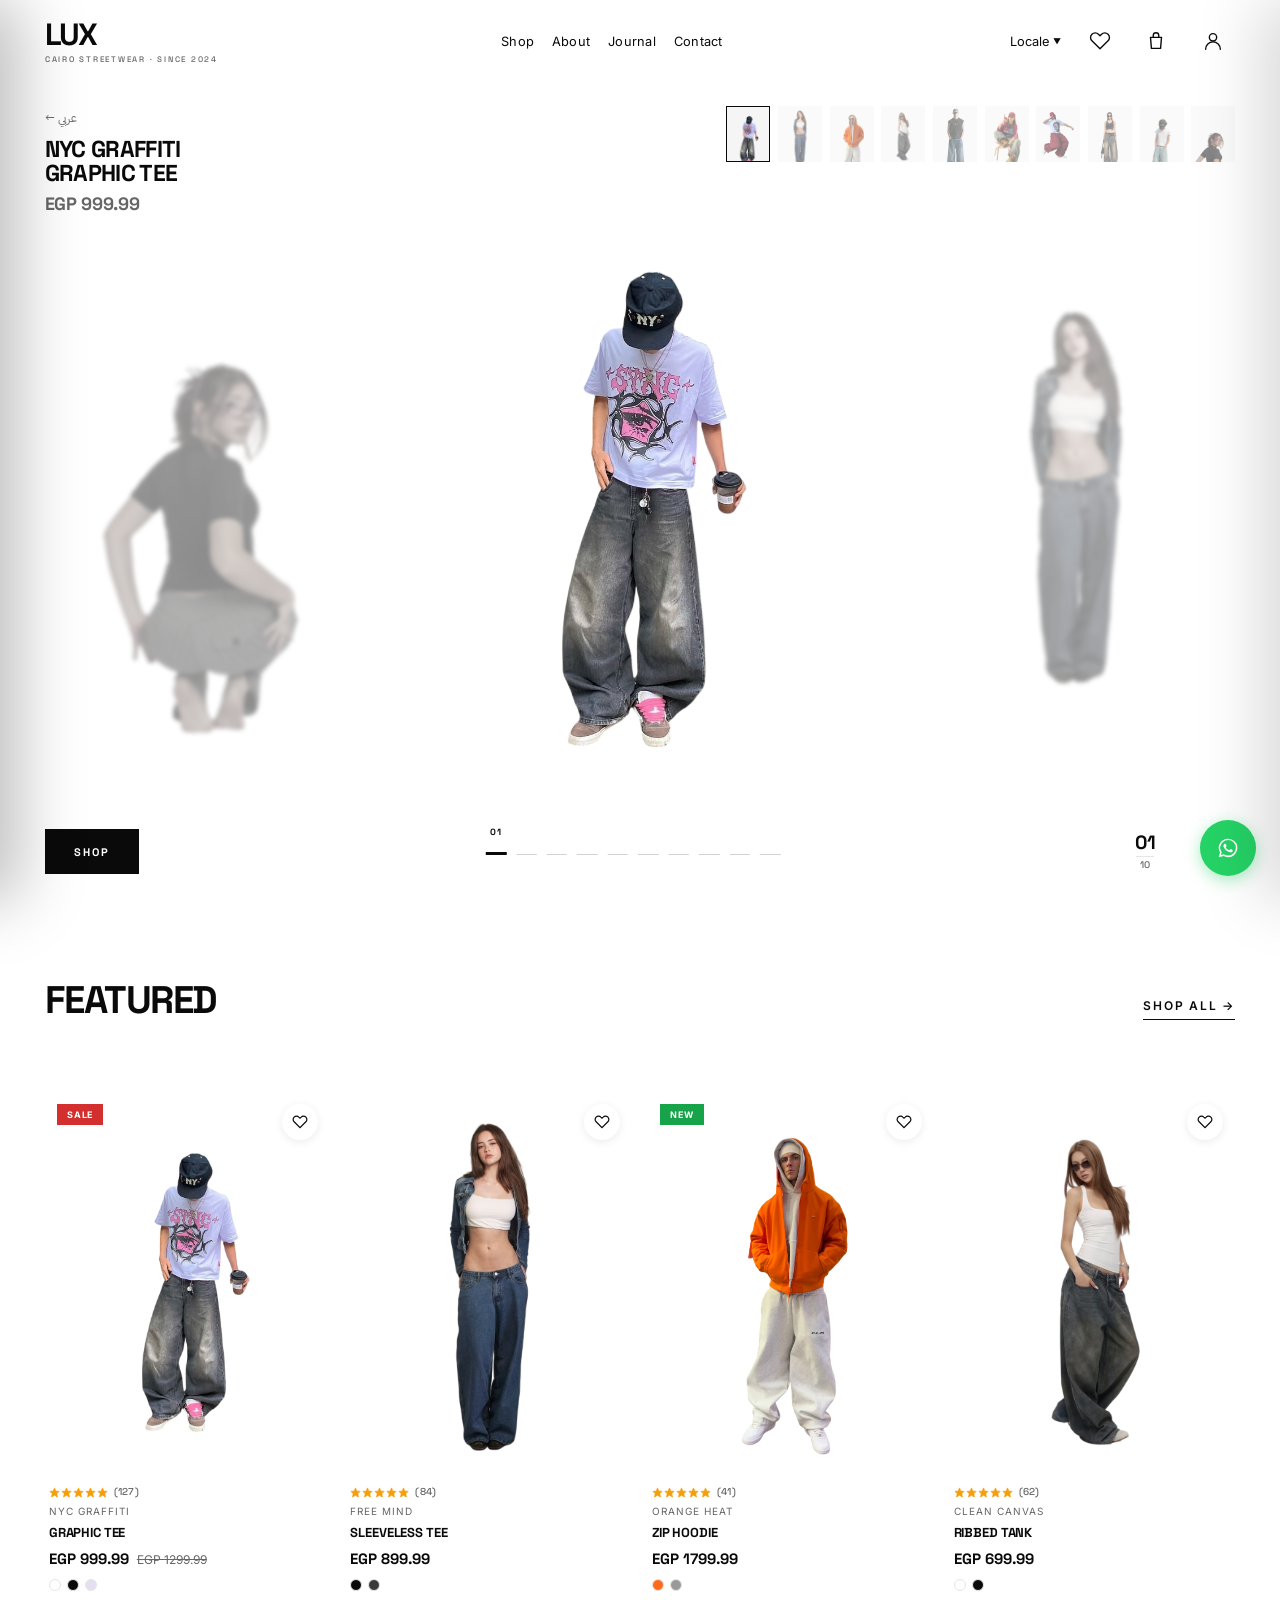
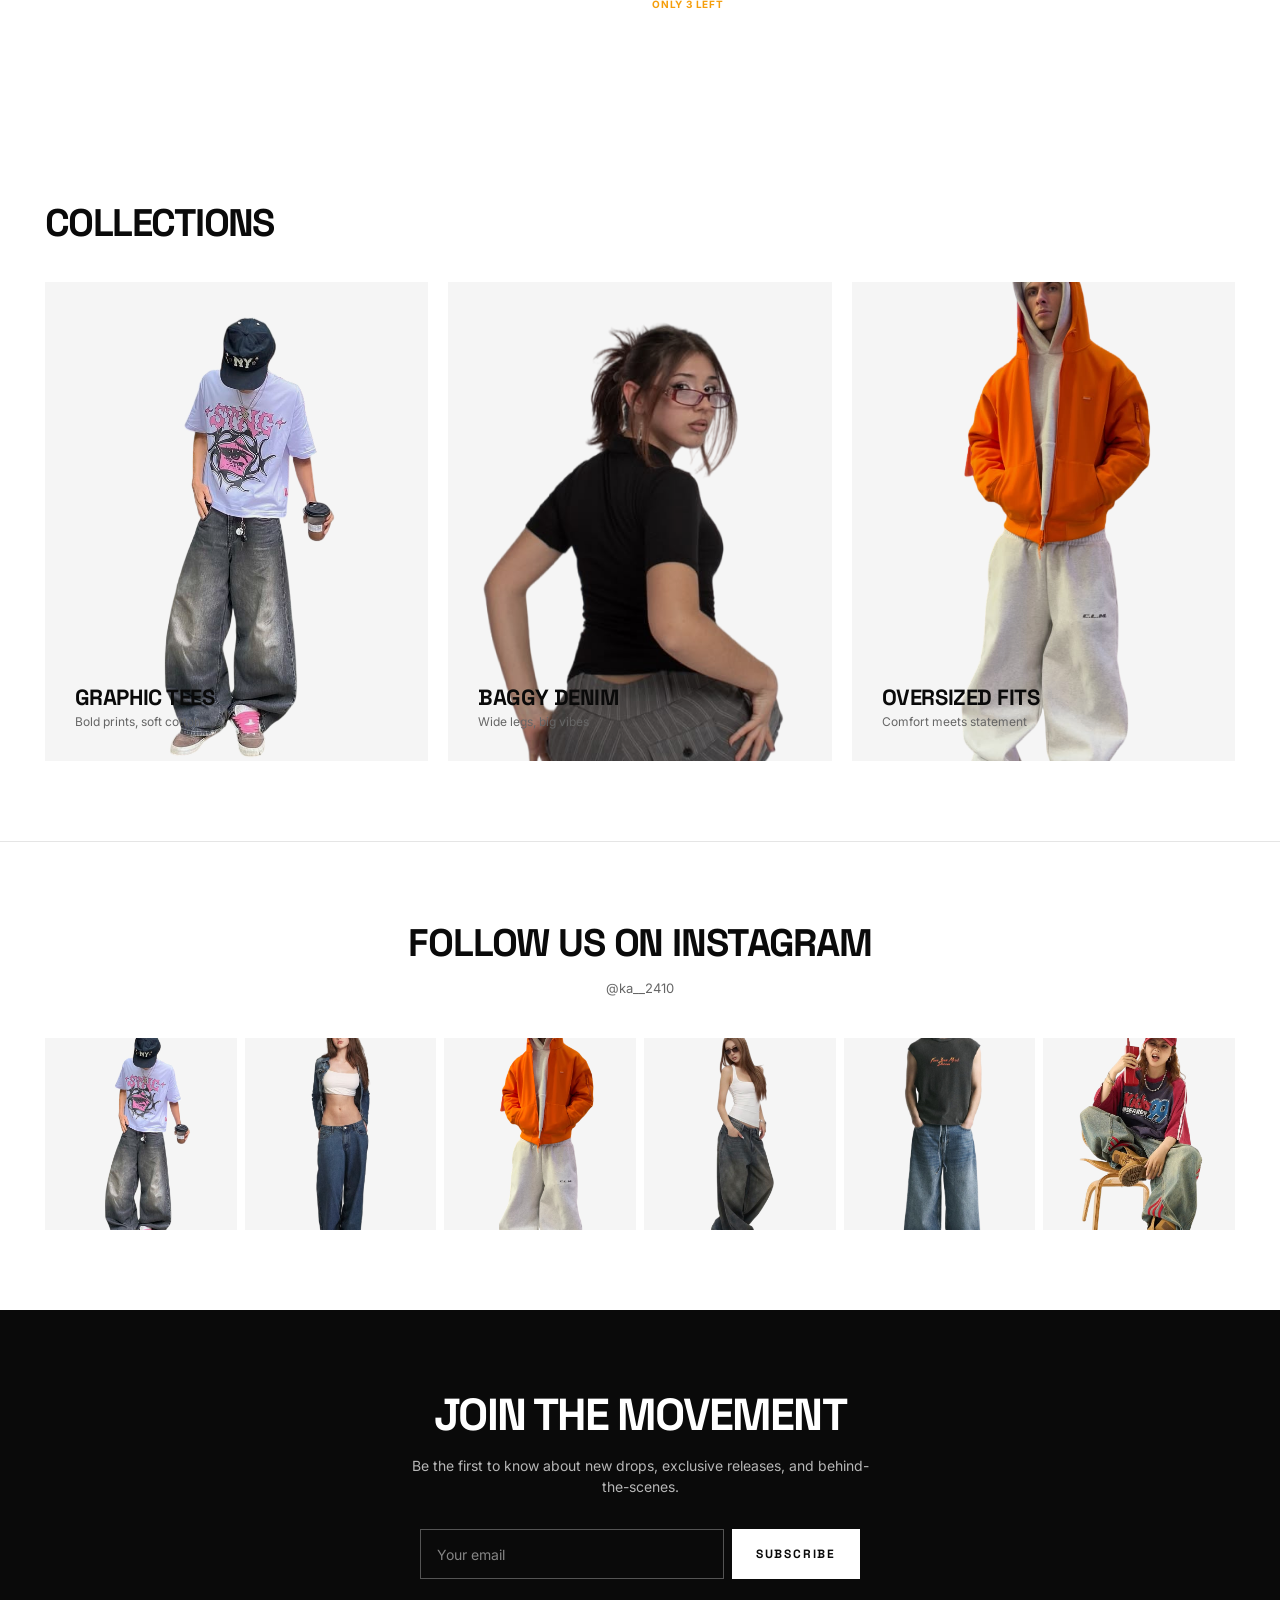
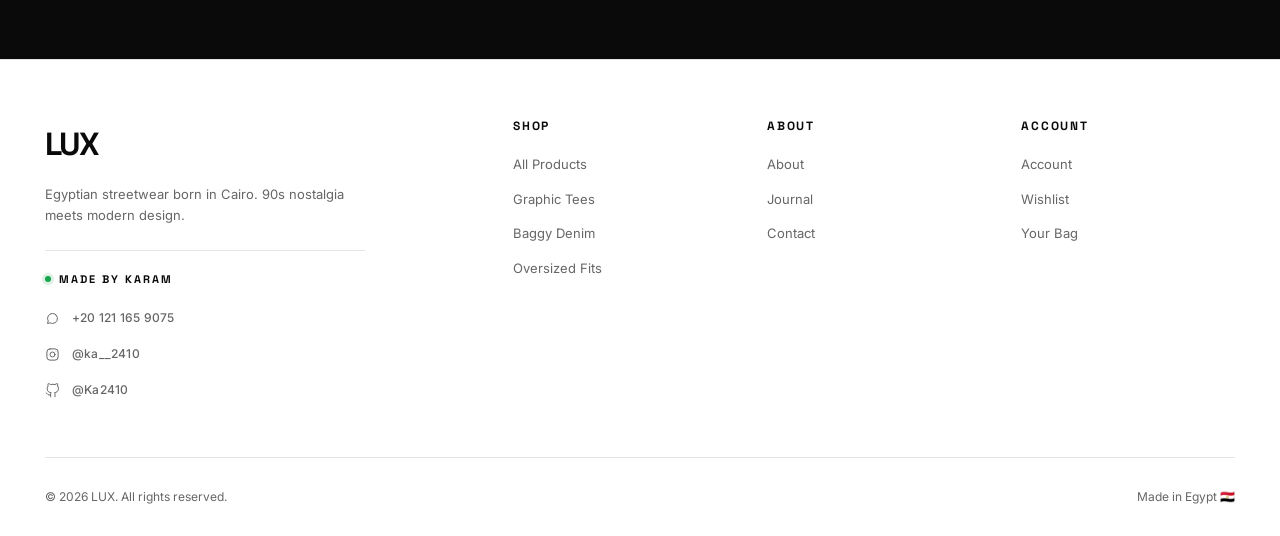
==== index.html @ 2c0e7bc8 "v 1" ====
<!DOCTYPE html>
<html lang="en" dir="ltr">
<head>
<meta charset="UTF-8" />
<meta name="viewport" content="width=device-width, initial-scale=1.0, viewport-fit=cover" />
<title>LUX — Egyptian Streetwear</title>
<meta name="description" content="LUX — Egyptian streetwear born in Cairo. 90s nostalgia meets modern design. Shop graphic tees, baggy denim, oversized fits." />

<!-- Open Graph -->
<meta property="og:type" content="website" />
<meta property="og:url" content="https://lux-eg.com/" />
<meta property="og:title" content="LUX — Egyptian Streetwear" />
<meta property="og:description" content="Egyptian streetwear born in Cairo. 90s nostalgia meets modern design." />
<meta property="og:image" content="https://lux-eg.com/images/look-01.png" />
<meta property="og:image:width" content="1200" />
<meta property="og:image:height" content="630" />
<meta property="og:site_name" content="LUX" />
<meta property="og:locale" content="en_US" />
<meta property="og:locale:alternate" content="ar_EG" />

<!-- Twitter -->
<meta name="twitter:card" content="summary_large_image" />
<meta name="twitter:title" content="LUX — Egyptian Streetwear" />
<meta name="twitter:description" content="Egyptian streetwear born in Cairo. 90s nostalgia meets modern design." />
<meta name="twitter:image" content="https://lux-eg.com/images/look-01.png" />

<link rel="icon" type="image/svg+xml" href="./favicon.svg" />
<link rel="preconnect" href="https://fonts.googleapis.com">
<link rel="preconnect" href="https://fonts.gstatic.com" crossorigin>
<link href="https://fonts.googleapis.com/css2?family=Space+Grotesk:wght@400;500;700&family=Inter:wght@300;400;500;700&family=IBM+Plex+Sans+Arabic:wght@400;500;700&display=swap" rel="stylesheet">
<link rel="stylesheet" href="https://cdn.jsdelivr.net/npm/swiper@11/swiper-bundle.min.css" />
<link rel="stylesheet" href="./css/style.css" />
<link rel="stylesheet" href="./css/home.css" />
</head>
<body>

<div id="navbar-container"></div>

<section class="hero">
  <div class="hero-info">
    <button class="ar" id="arBtn" style="font-family:var(--font-ar);font-size:12px;margin-bottom:10px;opacity:0.6;">← عربي</button>
    <h1 class="hero-title" id="heroTitle">NYC GRAFFITI<br>GRAPHIC TEE</h1>
    <div class="hero-price" id="heroPrice">EGP 999.99</div>
  </div>

  <div class="hero-thumbs" id="heroThumbs"></div>

  <div class="swiper hero-swiper" id="heroSwiper">
    <div class="swiper-wrapper" id="heroWrapper"></div>
  </div>

  <div class="hero-bottom">
    <a href="product.html?slug=nyc-graffiti" class="btn hero-btn" id="heroBtn">
      <span data-t="shop">Shop Now</span>
    </a>

    <div class="hero-scroll-wrap">
      <div class="hero-chapters" id="heroChapters"></div>
    </div>

    <div class="hero-counter">
      <span class="current" id="heroCurrent">01</span>
      <span class="sep"></span>
      <span class="total" id="heroTotal">10</span>
    </div>
  </div>
</section>

<section class="section">
  <div class="section-head">
    <h2 class="section-title">Featured</h2>
    <a href="shop.html" class="section-link">Shop All →</a>
  </div>
  <div class="product-grid" id="featuredGrid"></div>
</section>

<section class="section">
  <div class="section-head">
    <h2 class="section-title">Collections</h2>
  </div>
  <div class="collections-grid">
    <a href="shop.html#graphic-tees" class="collection-card">
      <img src="./images/look-01.png" alt="Graphic Tees">
      <div class="collection-card-info"><h3>Graphic Tees</h3><p>Bold prints, soft cotton</p></div>
    </a>
    <a href="shop.html#baggy-denim" class="collection-card">
      <img src="./images/look-10.png" alt="Baggy Denim">
      <div class="collection-card-info"><h3>Baggy Denim</h3><p>Wide legs, big vibes</p></div>
    </a>
    <a href="shop.html#oversized-fits" class="collection-card">
      <img src="./images/look-03.png" alt="Oversized Fits">
      <div class="collection-card-info"><h3>Oversized Fits</h3><p>Comfort meets statement</p></div>
    </a>
  </div>
</section>

<section class="recently-viewed" id="recentlyViewedSection" style="display:none;">
  <div class="section-head">
    <h2 class="section-title" data-t="recentlyViewed">Recently Viewed</h2>
  </div>
  <div class="product-grid" id="recentlyViewedGrid"></div>
</section>

<section class="instagram-feed">
  <h2 data-t="followUs">Follow us on Instagram</h2>
  <a href="https://instagram.com/ka__2410" target="_blank" rel="noopener" class="handle">@ka__2410</a>
  <div class="instagram-grid" id="instagramGrid"></div>
</section>

<section class="newsletter">
  <h2 data-t="newsletter">Join the Movement</h2>
  <p>Be the first to know about new drops, exclusive releases, and behind-the-scenes.</p>
  <form class="newsletter-form" onsubmit="event.preventDefault(); showToast(t('subscribed')); this.reset();">
    <input type="email" placeholder="Your email" data-t-ph="emailPlaceholder" required>
    <button type="submit" data-t="subscribe">Subscribe</button>
  </form>
</section>

<div id="footer-container"></div>
<div id="drawers-container"></div>
<div id="modals-container"></div>

<script src="https://cdn.jsdelivr.net/npm/swiper@11/swiper-bundle.min.js"></script>
<script src="./js/app.js"></script>
<script>
document.addEventListener('DOMContentLoaded', () => {
  document.getElementById('navbar-container').innerHTML = renderNavbar();
  document.getElementById('footer-container').innerHTML = renderFooter();
  document.getElementById('drawers-container').innerHTML = renderDrawers();
  document.getElementById('modals-container').innerHTML = renderModals();
  initApp();

  const heroWrapper = document.getElementById('heroWrapper');
  PRODUCTS.forEach(p => {
    const slide = document.createElement('div');
    slide.className = 'swiper-slide';
    slide.innerHTML = `<img class="hero-img" src="${p.images[0]}" alt="${p.lookName}" loading="${p.id < 3 ? 'eager' : 'lazy'}">`;
    heroWrapper.appendChild(slide);
  });

  const heroSwiper = new Swiper('#heroSwiper', {
    slidesPerView: 'auto',
    centeredSlides: true,
    loop: true,
    rtl: false,
    speed: 800,
    grabCursor: true,
    mousewheel: { forceToAxis: true, sensitivity: 1, releaseOnEdges: false },
    keyboard: { enabled: true }
  });

  const heroTitle = document.getElementById('heroTitle');
  const heroPrice = document.getElementById('heroPrice');
  const heroBtn = document.getElementById('heroBtn');
  const heroCurrent = document.getElementById('heroCurrent');
  const heroThumbs = document.getElementById('heroThumbs');
  const heroChapters = document.getElementById('heroChapters');
  document.getElementById('heroTotal').textContent = String(PRODUCTS.length).padStart(2, '0');

  function renderHero(index) {
    const p = PRODUCTS[index];
    heroTitle.innerHTML = `${AppState.isRTL ? p.lookNameAr : p.lookName}<br>${AppState.isRTL ? p.itemNameAr : p.itemName}`;
    heroPrice.textContent = formatPrice(p.price);
    heroBtn.href = `product.html?slug=${p.slug}`;
    heroCurrent.textContent = num(String(index + 1).padStart(2, '0'));

    heroChapters.innerHTML = PRODUCTS.map((pp, i) => {
      const chapterNum = String(i + 1).padStart(2, '0');
      return `
        <button class="hero-chapter ${i === index ? 'active' : ''}"
                data-chapter="${i}"
                aria-label="${AppState.isRTL ? pp.lookNameAr : pp.lookName}">
          <span class="hero-chapter-num">${num(chapterNum)}</span>
        </button>
      `;
    }).join('');

    heroChapters.querySelectorAll('[data-chapter]').forEach(btn => {
      btn.addEventListener('click', () => {
        heroSwiper.slideToLoop(parseInt(btn.dataset.chapter, 10));
      });
    });

    heroThumbs.innerHTML = PRODUCTS.map((pp, i) =>
      `<button class="hero-thumb ${i === index ? 'active' : ''}" data-idx="${i}"
              style="background-image:url('${pp.images[0]}')" aria-label="${pp.lookName}"></button>`
    ).join('');
  }

  heroThumbs.addEventListener('click', e => {
    const thumb = e.target.closest('.hero-thumb');
    if (thumb) heroSwiper.slideToLoop(parseInt(thumb.dataset.idx, 10));
  });

  heroSwiper.on('slideChange', () => renderHero(heroSwiper.realIndex));
  renderHero(0);

  const featuredGrid = document.getElementById('featuredGrid');
  function renderFeatured() {
    featuredGrid.innerHTML = PRODUCTS.slice(0, 4).map(p => productCardHTML(p)).join('');
  }
  renderFeatured();

  const rvProducts = AppState.recentlyViewed.map(id => PRODUCTS.find(p => p.id === id)).filter(Boolean);
  if (rvProducts.length >= 2) {
    document.getElementById('recentlyViewedSection').style.display = 'block';
    document.getElementById('recentlyViewedGrid').innerHTML = rvProducts.map(p => productCardHTML(p)).join('');
  }

  const igImages = ['./images/look-01.png','./images/look-02.png','./images/look-03.png','./images/look-04.png','./images/look-05.png','./images/look-06.png'];
  document.getElementById('instagramGrid').innerHTML = igImages.map(img =>
    `<a href="https://instagram.com/ka__2410" target="_blank" rel="noopener" class="instagram-post" style="background-image:url('${img}')"></a>`
  ).join('');

  window.onLanguageChange = () => {
    renderHero(heroSwiper.realIndex);
    renderFeatured();
  };
});
</script>
</body>
</html>
---- css/style.css ----
/* ============================================
   LUX — SHARED STYLES
============================================ */
* { margin: 0; padding: 0; box-sizing: border-box; }

:root {
  --bg: #ffffff;
  --fg: #0A0A0A;
  --muted: #666666;
  --line: #E5E5E5;
  --line-soft: #F0F0F0;
  --danger: #D32F2F;
  --success: #16A34A;
  --warning: #F59E0B;
  --font-head: 'Space Grotesk', sans-serif;
  --font-body: 'Inter', sans-serif;
  --font-ar: 'IBM Plex Sans Arabic', sans-serif;
  --pad-x: clamp(20px, 3.5vw, 48px);
  --ease-out: cubic-bezier(0.25, 0.46, 0.45, 0.94);
  --ease-spring: cubic-bezier(0.34, 1.56, 0.64, 1);
  --ease-smooth: cubic-bezier(0.65, 0, 0.35, 1);
  --ease-door: cubic-bezier(0.76, 0, 0.24, 1);
}

/* ============================================
   PRELOADER — BLACK THEME (matches lang transition)
============================================ */
.preloader {
  position: fixed;
  inset: 0;
  background: #0A0A0A;
  z-index: 9999;
  display: flex;
  flex-direction: column;
  align-items: center;
  justify-content: center;
  gap: 28px;
  transition: opacity 0.55s var(--ease-door),
              visibility 0.55s var(--ease-door),
              transform 0.55s var(--ease-door);
  will-change: opacity, transform;
}
.preloader.hide {
  opacity: 0;
  visibility: hidden;
  pointer-events: none;
  transform: scale(1.04);
}

/* Smooth handoff — a soft fade that feels connected to lang transition */
.preloader.fade-through {
  opacity: 0;
  transform: scale(1.06);
  transition: opacity 0.4s var(--ease-door),
              transform 0.4s var(--ease-door);
}

.preloader-logo {
  font-family: var(--font-head);
  font-weight: 700;
  font-size: clamp(48px, 8vw, 72px);
  letter-spacing: -0.06em;
  color: #ffffff;
  line-height: 1;
  animation: preloaderPulse 1.6s ease-in-out infinite;
}
@keyframes preloaderPulse {
  0%, 100% { opacity: 1; transform: scale(1); }
  50% { opacity: 0.35; transform: scale(0.97); }
}

.preloader-credit {
  font-family: var(--font-head);
  font-weight: 700;
  font-size: clamp(14px, 1.6vw, 20px);
  letter-spacing: 0.28em;
  text-transform: uppercase;
  color: #ffffff;
  margin-top: -6px;
  padding: 8px 20px;
  position: relative;
  opacity: 0;
  animation: creditPop 0.9s cubic-bezier(0.34, 1.56, 0.64, 1) 0.3s forwards;
  text-align: center;
}
.preloader-credit::before {
  content: '';
  position: absolute;
  top: 0; left: 0; right: 0;
  height: 2px;
  background: #ffffff;
  transform: scaleX(0);
  transform-origin: center;
  animation: creditLine 0.8s cubic-bezier(0.65, 0, 0.35, 1) 0.5s forwards;
}
.preloader-credit::after {
  content: '';
  position: absolute;
  bottom: 0; left: 0; right: 0;
  height: 2px;
  background: #ffffff;
  transform: scaleX(0);
  transform-origin: center;
  animation: creditLine 0.8s cubic-bezier(0.65, 0, 0.35, 1) 0.5s forwards;
}
@keyframes creditPop {
  0% { opacity: 0; transform: translateY(15px) scale(0.8); }
  60% { opacity: 1; transform: translateY(-4px) scale(1.05); }
  100% { opacity: 1; transform: translateY(0) scale(1); }
}
@keyframes creditLine {
  from { transform: scaleX(0); }
  to { transform: scaleX(1); }
}

.preloader-track {
  width: min(240px, 60vw);
  height: 1px;
  background: rgba(255, 255, 255, 0.15);
  position: relative;
  overflow: hidden;
}
.preloader-fill {
  position: absolute;
  top: 0; left: 0;
  height: 100%;
  width: 0%;
  background: #ffffff;
  transition: width 0.35s cubic-bezier(0.25, 0.46, 0.45, 0.94);
}
[dir="rtl"] .preloader-fill { left: auto; right: 0; }

.preloader-percent {
  font-family: var(--font-head);
  font-size: 11px;
  letter-spacing: 0.2em;
  color: rgba(255, 255, 255, 0.6);
  font-weight: 500;
  min-width: 50px;
  text-align: center;
}
[dir="rtl"] .preloader-percent {
  font-family: var(--font-ar);
  letter-spacing: 0;
}

body.preloader-active {
  overflow: hidden;
}

/* ============================================
   LANGUAGE TRANSITION — DOUBLE DOOR
============================================ */
.lang-transition {
  position: fixed;
  inset: 0;
  z-index: 9998;
  pointer-events: none;
  visibility: hidden;
  overflow: hidden;
}
.lang-transition.active {
  visibility: visible;
  pointer-events: auto;
}

.lang-door {
  position: absolute;
  top: 0;
  width: 51%;
  height: 100%;
  background: #0A0A0A;
  transition: transform 0.6s var(--ease-door);
  will-change: transform;
  z-index: 1;
}

.lang-door-left {
  left: 0;
  transform: translateX(-100%);
}

.lang-door-right {
  right: 0;
  transform: translateX(100%);
}

.lang-transition.closing .lang-door-left,
.lang-transition.closing .lang-door-right {
  transform: translateX(0);
}

.lang-transition.opening .lang-door-left {
  transform: translateX(-100%);
}

.lang-transition.opening .lang-door-right {
  transform: translateX(100%);
}

.lang-door-left::after {
  content: '';
  position: absolute;
  top: 0; right: 0;
  width: 1px;
  height: 100%;
  background: rgba(255,255,255,0.08);
}
.lang-door-right::after {
  content: '';
  position: absolute;
  top: 0; left: 0;
  width: 1px;
  height: 100%;
  background: rgba(255,255,255,0.08);
}

.lang-transition-label {
  position: absolute;
  inset: 0;
  display: flex;
  align-items: center;
  justify-content: center;
  z-index: 2;
  opacity: 0;
  pointer-events: none;
}
.lang-transition.closing .lang-transition-label {
  opacity: 1;
  transition: opacity 0.2s ease 0.45s;
}
.lang-transition.opening .lang-transition-label {
  opacity: 0;
  transition: opacity 0.15s ease;
}

.lang-transition-label span {
  font-family: var(--font-head);
  font-weight: 700;
  font-size: clamp(28px, 5vw, 56px);
  letter-spacing: -0.02em;
  color: #ffffff;
  text-transform: uppercase;
  opacity: 0;
  transform: translateY(20px);
}
.lang-transition.closing .lang-transition-label span {
  animation: langLabelIn 0.5s var(--ease-spring) 0.5s forwards;
}
.lang-transition-label span.ar {
  font-family: var(--font-ar);
  letter-spacing: 0;
  text-transform: none;
  font-size: clamp(26px, 4.5vw, 52px);
}

@keyframes langLabelIn {
  0% { opacity: 0; transform: translateY(20px) scale(0.95); }
  60% { opacity: 1; transform: translateY(-3px) scale(1.02); }
  100% { opacity: 1; transform: translateY(0) scale(1); }
}

/* ============================================
   BASE
============================================ */
html, body {
  min-height: 100%;
  background: var(--bg);
  color: var(--fg);
  font-family: var(--font-body);
  font-size: 15px;
  line-height: 1.5;
  -webkit-font-smoothing: antialiased;
  -moz-osx-font-smoothing: grayscale;
  -webkit-tap-highlight-color: transparent;
}

body.no-scroll { overflow: hidden; }
button { font-family: inherit; cursor: pointer; border: none; background: none; color: inherit; padding: 0; }
a { color: inherit; text-decoration: none; }
img { display: block; max-width: 100%; }

button:focus-visible, a:focus-visible, input:focus-visible, textarea:focus-visible {
  outline: 2px solid var(--fg); outline-offset: 3px;
}

img, svg { -webkit-user-drag: none; user-drag: none; -webkit-user-select: none; user-select: none; -webkit-touch-callout: none; }

@media (prefers-reduced-motion: reduce) {
  *, *::before, *::after {
    animation-duration: 0.01ms !important;
    transition-duration: 0.01ms !important;
  }
}

/* ============ TYPOGRAPHY ============ */
h1, h2, h3, h4, h5, h6 {
  font-family: var(--font-head);
  font-weight: 700;
  letter-spacing: -0.02em;
  line-height: 1.1;
}
[dir="rtl"] h1, [dir="rtl"] h2, [dir="rtl"] h3,
[dir="rtl"] h4, [dir="rtl"] h5, [dir="rtl"] h6 {
  font-family: var(--font-ar);
  letter-spacing: 0;
}

/* ============ NAVBAR ============ */
.navbar {
  position: sticky;
  top: 0; left: 0; right: 0;
  display: flex;
  justify-content: space-between;
  align-items: center;
  gap: clamp(6px, 1.2vw, 20px);
  padding: clamp(10px, 1.5vw, 20px) clamp(12px, 3.5vw, 48px);
  background: var(--bg);
  z-index: 100;
  border-bottom: 1px solid transparent;
  transition: border-color 0.3s;
  overflow: hidden;
  flex-wrap: nowrap;
}
.navbar.scrolled { border-bottom-color: var(--line); }

.logo {
  font-family: var(--font-head);
  font-weight: 700;
  font-size: clamp(20px, 2.4vw, 32px);
  letter-spacing: -0.06em;
  line-height: 1;
  flex-shrink: 0;
  white-space: nowrap;
}

.nav-links {
  display: flex;
  gap: clamp(8px, 1.4vw, 32px);
  font-size: clamp(11px, 1vw, 13px);
  flex: 0 1 auto;
  min-width: 0;
  overflow: hidden;
}
.nav-links a {
  position: relative;
  padding: clamp(4px, 0.6vw, 8px) 0;
  transition: opacity 0.3s;
  white-space: nowrap;
  letter-spacing: 0.02em;
}
.nav-links a::after {
  content: '';
  position: absolute;
  bottom: 2px; left: 0; right: 0;
  height: 1px;
  background: var(--fg);
  transform: scaleX(0);
  transform-origin: left;
  transition: transform 0.3s var(--ease-out);
}
[dir="rtl"] .nav-links a::after { transform-origin: right; }
.nav-links a:hover::after,
.nav-links a.active::after { transform: scaleX(1); }
.nav-links a.active { font-weight: 600; }

.nav-right {
  display: flex;
  align-items: center;
  gap: clamp(4px, 1vw, 18px);
  font-size: clamp(11px, 1vw, 13px);
  flex-shrink: 0;
  white-space: nowrap;
}

.locale {
  display: flex;
  align-items: center;
  gap: 4px;
  padding: clamp(4px, 0.8vw, 8px) clamp(2px, 0.4vw, 4px);
  min-height: clamp(28px, 3.5vw, 44px);
  transition: opacity 0.3s;
  white-space: nowrap;
  font-size: clamp(11px, 1vw, 13px);
}
.locale:hover { opacity: 0.5; }
.locale .locale-arrow { font-size: 8px; }
[dir="rtl"] .locale { font-family: var(--font-ar); }

.icon-btn {
  width: clamp(28px, 3.8vw, 44px);
  height: clamp(28px, 3.8vw, 44px);
  display: flex;
  align-items: center;
  justify-content: center;
  transition: opacity 0.3s, transform 0.3s;
  margin: 0;
  flex-shrink: 0;
  padding: 0;
  position: relative;
}
.icon-btn:hover { opacity: 0.5; }
.icon-btn:active { transform: scale(0.9); }
.icon-btn svg {
  width: clamp(15px, 1.9vw, 22px);
  height: clamp(15px, 1.9vw, 22px);
  stroke: var(--fg);
  stroke-width: 1.5;
  fill: none;
  stroke-linecap: round;
  stroke-linejoin: round;
}

.wishlist-icon { display: flex; }
.menu-icon { display: none; }
.account-icon { display: flex; }

.bag-icon { position: relative; }
.bag-icon.pulse { animation: bagPulse 0.5s var(--ease-spring); }
@keyframes bagPulse { 0%, 100% { transform: scale(1); } 50% { transform: scale(1.25); } }
.bag-count {
  position: absolute;
  top: clamp(2px, 0.3vw, 4px);
  right: clamp(2px, 0.3vw, 4px);
  background: var(--fg);
  color: #fff;
  font-family: var(--font-head);
  font-size: clamp(7px, 0.7vw, 9px);
  font-weight: 700;
  min-width: clamp(13px, 1.2vw, 17px);
  height: clamp(13px, 1.2vw, 17px);
  padding: 0 4px;
  border-radius: 9px;
  display: none;
  align-items: center;
  justify-content: center;
}
.bag-count.show { display: flex; }

.wishlist-count {
  position: absolute;
  top: clamp(2px, 0.3vw, 4px);
  right: clamp(2px, 0.3vw, 4px);
  background: var(--danger);
  color: #fff;
  font-family: var(--font-head);
  font-size: clamp(7px, 0.7vw, 9px);
  font-weight: 700;
  min-width: clamp(13px, 1.2vw, 17px);
  height: clamp(13px, 1.2vw, 17px);
  padding: 0 4px;
  border-radius: 9px;
  display: none;
  align-items: center;
  justify-content: center;
}
.wishlist-count.show { display: flex; }

@media (max-width: 1200px) {
  .navbar { gap: 10px; padding: 14px 24px; }
  .logo { font-size: 24px; }
  .nav-links { gap: 16px; font-size: 12px; }
  .nav-right { gap: 8px; font-size: 12px; }
  .locale { font-size: 12px; padding: 6px 2px; }
  .icon-btn { width: 34px; height: 34px; }
  .icon-btn svg { width: 19px; height: 19px; }
  .bag-count, .wishlist-count { min-width: 15px; height: 15px; font-size: 8px; }
}

@media (max-width: 1024px) {
  .navbar {
    padding: 14px 20px;
    gap: 12px;
    display: grid;
    grid-template-columns: 44px 1fr auto;
    align-items: center;
  }
  .menu-icon {
    display: flex;
    justify-self: start;
    width: 40px;
    height: 40px;
    margin: 0;
  }
  .menu-icon svg { width: 22px; height: 22px; stroke-width: 1.8; }
  .logo {
    justify-self: center;
    font-size: 26px;
    letter-spacing: -0.05em;
  }
  .nav-links { display: none; }
  .locale { display: none; }
  .account-icon { display: none; }
  .nav-right { justify-self: end; gap: 4px; }
  .bag-icon, .wishlist-icon { width: 40px; height: 40px; margin: 0; }
  .bag-icon svg, .wishlist-icon svg { width: 22px; height: 22px; stroke-width: 1.8; }
  .bag-count, .wishlist-count { top: 2px; right: 2px; font-size: 9px; min-width: 15px; height: 15px; }
}

@media (max-width: 380px) {
  .navbar { padding: 12px 16px; grid-template-columns: 36px 1fr auto; }
  .logo { font-size: 22px; }
  .menu-icon, .bag-icon, .wishlist-icon { width: 36px; height: 36px; }
  .menu-icon svg, .bag-icon svg, .wishlist-icon svg { width: 20px; height: 20px; }
}

/* ============ PAGE HEADER ============ */
.page-header {
  padding: 60px var(--pad-x) 40px;
  text-align: center;
  border-bottom: 1px solid var(--line);
}
.page-header h1 {
  font-size: clamp(36px, 5vw, 64px);
  letter-spacing: -0.04em;
  line-height: 1;
  text-transform: uppercase;
  margin-bottom: 12px;
}
.page-header p { font-size: 14px; color: var(--muted); max-width: 500px; margin: 0 auto; }

.breadcrumb {
  display: flex; justify-content: center; flex-wrap: wrap; gap: 8px;
  font-size: 12px; color: var(--muted); margin-bottom: 20px;
}
.breadcrumb a:hover { color: var(--fg); }
.breadcrumb span { color: var(--fg); }

.container { max-width: 1400px; margin: 0 auto; padding: 0 var(--pad-x); }

/* ============ BUTTONS ============ */
.btn {
  display: inline-flex; align-items: center; justify-content: center; gap: 10px;
  padding: 16px 28px;
  font-family: var(--font-head); font-weight: 700;
  font-size: 12px; letter-spacing: 0.15em; text-transform: uppercase;
  background: var(--fg); color: #fff;
  border: 1.5px solid var(--fg);
  transition: all 0.3s var(--ease-out);
  min-height: 52px; position: relative; overflow: hidden;
  cursor: pointer;
}
[dir="rtl"] .btn { font-family: var(--font-ar); letter-spacing: 0; text-transform: none; font-size: 14px; }
.btn::before {
  content: ''; position: absolute; inset: 0;
  background: #fff; transform: translateX(-101%);
  transition: transform 0.4s var(--ease-out); z-index: 0;
}
.btn:hover::before { transform: translateX(0); }
.btn:hover { color: var(--fg); }
.btn > * { position: relative; z-index: 1; }
[dir="rtl"] .btn::before { transform: translateX(101%); }
[dir="rtl"] .btn:hover::before { transform: translateX(0); }
.btn-ghost { background: transparent; color: var(--fg); }
.btn-ghost::before { background: var(--fg); }
.btn-ghost:hover { color: #fff; }
.btn-block { width: 100%; }
.btn-sm { padding: 10px 18px; font-size: 11px; min-height: 42px; }
.btn:disabled { opacity: 0.3; cursor: not-allowed; }
.btn:disabled::before { display: none; }

/* ============ FORMS ============ */
.form-group { margin-bottom: 20px; }
.form-label {
  display: block; font-size: 11px; letter-spacing: 0.12em;
  text-transform: uppercase; color: var(--muted);
  margin-bottom: 8px; font-weight: 600;
}
[dir="rtl"] .form-label { font-family: var(--font-ar); letter-spacing: 0; text-transform: none; font-size: 12px; }
.form-input, .form-textarea, .form-select {
  width: 100%; padding: 14px 16px;
  font-size: 15px; font-family: inherit;
  background: #fff; color: var(--fg);
  border: 1px solid var(--line);
  transition: border-color 0.3s; min-height: 50px;
}
.form-input:focus, .form-textarea:focus, .form-select:focus { outline: none; border-color: var(--fg); }
.form-textarea { resize: vertical; min-height: 120px; }

/* ============ PRODUCT GRID ============ */
.product-grid {
  display: grid;
  grid-template-columns: repeat(auto-fill, minmax(230px, 1fr));
  gap: 32px 16px;
  padding: 32px 0;
}
.product-card { display: flex; flex-direction: column; position: relative; cursor: pointer; }

.product-card-image {
  position: relative;
  width: 100%;
  aspect-ratio: 3 / 4;
  background: #ffffff;
  overflow: hidden;
  margin-bottom: 14px;
  padding: 8px;
}
.product-card-image img {
  width: 100%;
  height: 100%;
  object-fit: contain;
  object-position: center center;
  mix-blend-mode: multiply;
  transition: transform 0.7s var(--ease-out);
}
.product-card:hover .product-card-image img { transform: scale(1.08); }

.product-card-quick {
  position: absolute;
  bottom: 12px;
  left: 50%;
  transform: translateX(-50%) translateY(20px);
  background: var(--fg);
  color: #fff;
  padding: 10px 20px;
  font-family: var(--font-head);
  font-weight: 700;
  font-size: 10px;
  letter-spacing: 0.1em;
  text-transform: uppercase;
  white-space: nowrap;
  opacity: 0;
  visibility: hidden;
  transition: all 0.35s var(--ease-out);
  z-index: 3;
  border: none;
  cursor: pointer;
}
[dir="rtl"] .product-card-quick {
  font-family: var(--font-ar);
  letter-spacing: 0;
  text-transform: none;
  font-size: 11px;
}
.product-card:hover .product-card-quick {
  opacity: 1;
  visibility: visible;
  transform: translateX(-50%) translateY(0);
}

.product-card-wish {
  position: absolute;
  top: 12px;
  right: 12px;
  width: 36px;
  height: 36px;
  background: #fff;
  border-radius: 50%;
  display: flex;
  align-items: center;
  justify-content: center;
  box-shadow: 0 2px 8px rgba(0,0,0,0.08);
  z-index: 2;
  transition: transform 0.2s;
  border: none;
  cursor: pointer;
}
.product-card-wish:hover { transform: scale(1.1); }
.product-card-wish svg {
  width: 16px;
  height: 16px;
  stroke: var(--fg);
  stroke-width: 1.8;
  fill: none;
}
.product-card-wish.active svg { fill: var(--danger); stroke: var(--danger); }

.product-card-badge {
  position: absolute; top: 12px; left: 12px;
  background: var(--fg); color: #fff;
  padding: 4px 10px; font-size: 9px; font-weight: 700;
  letter-spacing: 0.1em; text-transform: uppercase; z-index: 2;
}
.product-card-badge.sale { background: var(--danger); }
.product-card-badge.new { background: var(--success); }

.product-card-info { padding: 0 4px; }
.product-card-look { font-size: 10px; color: var(--muted); letter-spacing: 0.1em; text-transform: uppercase; margin-bottom: 4px; }
[dir="rtl"] .product-card-look { font-family: var(--font-ar); letter-spacing: 0; text-transform: none; }
.product-card-name {
  font-family: var(--font-head); font-weight: 700;
  font-size: 13px; text-transform: uppercase; letter-spacing: -0.01em; margin-bottom: 6px;
}
[dir="rtl"] .product-card-name { font-family: var(--font-ar); letter-spacing: 0; text-transform: none; font-size: 14px; }
.product-card-price-row {
  display: flex;
  align-items: baseline;
  gap: 8px;
  margin-bottom: 8px;
}
.product-card-price { font-family: var(--font-head); font-weight: 700; font-size: 15px; }
.product-card-compare {
  font-size: 12px;
  color: var(--muted);
  text-decoration: line-through;
}
.product-card-colors { display: flex; gap: 6px; }
.product-card-color { width: 12px; height: 12px; border-radius: 50%; border: 1px solid var(--line); }

.product-card-stock {
  font-size: 10px;
  font-weight: 700;
  color: var(--warning);
  letter-spacing: 0.08em;
  text-transform: uppercase;
  margin-top: 6px;
}
[dir="rtl"] .product-card-stock {
  font-family: var(--font-ar);
  letter-spacing: 0;
  text-transform: none;
}

/* ============ LOADING SKELETON ============ */
.skeleton {
  background: linear-gradient(90deg, #f0f0f0 25%, #e8e8e8 50%, #f0f0f0 75%);
  background-size: 200% 100%;
  animation: shimmer 1.5s infinite;
}
@keyframes shimmer {
  0% { background-position: 200% 0; }
  100% { background-position: -200% 0; }
}
.skeleton-card { pointer-events: none; }
.skeleton-image {
  width: 100%;
  aspect-ratio: 3/4;
  background: linear-gradient(90deg, #f0f0f0 25%, #e8e8e8 50%, #f0f0f0 75%);
  background-size: 200% 100%;
  animation: shimmer 1.5s infinite;
  margin-bottom: 14px;
}
.skeleton-text {
  height: 12px;
  background: linear-gradient(90deg, #f0f0f0 25%, #e8e8e8 50%, #f0f0f0 75%);
  background-size: 200% 100%;
  animation: shimmer 1.5s infinite;
  margin-bottom: 8px;
  border-radius: 2px;
}
.skeleton-text.short { width: 40%; }
.skeleton-text.medium { width: 65%; }
.skeleton-text.long { width: 90%; }

/* ============ EMPTY STATE ============ */
.empty-state {
  text-align: center;
  padding: 80px 20px;
  max-width: 500px;
  margin: 0 auto;
}
.empty-state-icon {
  width: 80px;
  height: 80px;
  margin: 0 auto 24px;
  opacity: 0.25;
}
.empty-state-icon svg {
  width: 100%;
  height: 100%;
  stroke: var(--fg);
  stroke-width: 1.2;
  fill: none;
}
.empty-state h2 {
  font-family: var(--font-head);
  font-weight: 700;
  font-size: 24px;
  letter-spacing: -0.02em;
  text-transform: uppercase;
  margin-bottom: 12px;
}
[dir="rtl"] .empty-state h2 {
  font-family: var(--font-ar);
  letter-spacing: 0;
  text-transform: none;
}
.empty-state p {
  font-size: 14px;
  color: var(--muted);
  margin-bottom: 32px;
  line-height: 1.6;
}
.empty-state-suggestions {
  margin-top: 60px;
  text-align: left;
}

/* ============ DRAWERS / OVERLAY / CART ============ */
.overlay {
  position: fixed; inset: 0; background: rgba(0,0,0,0.4);
  opacity: 0; visibility: hidden; transition: opacity 0.3s, visibility 0.3s;
  z-index: 200; backdrop-filter: blur(4px);
}
.overlay.show { opacity: 1; visibility: visible; }

.cart-drawer, .filter-drawer {
  position: fixed; top: 0; right: 0; bottom: 0;
  width: min(440px, 92vw); background: #fff;
  transform: translateX(100%); transition: transform 0.45s var(--ease-out);
  z-index: 201; display: flex; flex-direction: column;
  box-shadow: -20px 0 60px rgba(0,0,0,0.15);
}
[dir="rtl"] .cart-drawer, [dir="rtl"] .filter-drawer {
  right: auto; left: 0; transform: translateX(-100%);
  box-shadow: 20px 0 60px rgba(0,0,0,0.15);
}
.cart-drawer.show, .filter-drawer.show { transform: translateX(0); }

.cart-header {
  display: flex; justify-content: space-between; align-items: center;
  padding: 24px 28px; border-bottom: 1px solid var(--line);
  flex-shrink: 0;
}
.cart-header h3 {
  font-family: var(--font-head); font-weight: 700;
  font-size: 16px; letter-spacing: 0.05em; text-transform: uppercase;
}
[dir="rtl"] .cart-header h3 { font-family: var(--font-ar); letter-spacing: 0; text-transform: none; }
.cart-header .count { color: var(--muted); font-weight: 500; }
.cart-header .count:empty { display: none; }
.close-btn {
  width: 44px; height: 44px; display: flex; align-items: center; justify-content: center;
  font-size: 26px; line-height: 1; transition: transform 0.3s;
}
.close-btn:hover { transform: rotate(90deg); }

/* Free Shipping Progress */
.free-shipping-bar {
  padding: 16px 28px;
  background: #F9FAFB;
  border-bottom: 1px solid var(--line-soft);
  flex-shrink: 0;
}
.free-shipping-text {
  font-size: 12px;
  font-weight: 500;
  margin-bottom: 8px;
  text-align: center;
}
.free-shipping-text strong { color: var(--fg); font-weight: 700; }
.free-shipping-progress {
  width: 100%;
  height: 4px;
  background: #E5E7EB;
  border-radius: 2px;
  overflow: hidden;
}
.free-shipping-fill {
  height: 100%;
  background: var(--fg);
  transition: width 0.6s var(--ease-out);
  border-radius: 2px;
}
.free-shipping-fill.complete { background: var(--success); }

.cart-items { flex: 1; overflow-y: auto; padding: 16px 28px; }
.cart-empty { color: var(--muted); text-align: center; font-size: 14px; margin-top: 60px; }
[dir="rtl"] .cart-empty { font-family: var(--font-ar); }
.cart-item { display: flex; gap: 16px; padding: 16px 0; border-bottom: 1px solid var(--line-soft); }
.cart-item-img {
  width: 70px; height: 90px;
  background: #fff center center / contain no-repeat;
  flex-shrink: 0; mix-blend-mode: multiply;
}
.cart-item-info { flex: 1; min-width: 0; }
.cart-item-look { font-size: 10px; color: var(--muted); letter-spacing: 0.1em; text-transform: uppercase; margin-bottom: 4px; }
[dir="rtl"] .cart-item-look { font-family: var(--font-ar); letter-spacing: 0; text-transform: none; font-size: 11px; }
.cart-item-name {
  font-family: var(--font-head); font-weight: 700;
  font-size: 13px; text-transform: uppercase; letter-spacing: -0.01em; margin-bottom: 4px;
}
[dir="rtl"] .cart-item-name { font-family: var(--font-ar); letter-spacing: 0; text-transform: none; font-size: 14px; }
.cart-item-meta { font-size: 11px; color: var(--muted); margin-bottom: 6px; }
.cart-item-row { display: flex; justify-content: space-between; align-items: center; margin-top: 6px; }
.cart-item-price { font-family: var(--font-head); font-weight: 700; font-size: 14px; }
.cart-remove {
  font-size: 10px; color: var(--muted); text-decoration: underline;
  padding: 4px 0; margin-top: 4px; min-height: 24px;
  background: none; border: none; cursor: pointer;
}
.cart-remove:hover { color: var(--fg); }
[dir="rtl"] .cart-remove { font-family: var(--font-ar); letter-spacing: 0; font-size: 11px; }

.cart-save-later {
  font-size: 10px;
  color: var(--muted);
  padding: 4px 0;
  margin-top: 4px;
  display: inline-flex;
  align-items: center;
  gap: 4px;
  background: none;
  border: none;
  cursor: pointer;
  text-decoration: underline;
}
.cart-save-later:hover { color: var(--fg); }

.qty-stepper {
  display: inline-flex; align-items: center; gap: 10px;
  border: 1px solid var(--line); padding: 3px 8px;
}
.qty-stepper button {
  width: 24px; height: 24px; display: flex; align-items: center; justify-content: center;
  font-size: 14px; line-height: 1; transition: opacity 0.2s;
}
.qty-stepper button:hover { opacity: 0.5; }
.qty-stepper span { font-family: var(--font-head); font-weight: 700; font-size: 12px; min-width: 16px; text-align: center; }

/* Cart Cross-sell */
.cart-cross-sell {
  padding: 20px 28px;
  border-top: 1px solid var(--line-soft);
  background: #FAFAFA;
  flex-shrink: 0;
}
.cart-cross-sell h4 {
  font-family: var(--font-head);
  font-weight: 700;
  font-size: 11px;
  letter-spacing: 0.15em;
  text-transform: uppercase;
  margin-bottom: 14px;
  color: var(--muted);
}
[dir="rtl"] .cart-cross-sell h4 {
  font-family: var(--font-ar);
  letter-spacing: 0;
  text-transform: none;
  font-size: 12px;
}
.cart-cross-sell-items {
  display: flex;
  gap: 12px;
  overflow-x: auto;
  padding-bottom: 4px;
  scrollbar-width: none;
}
.cart-cross-sell-items::-webkit-scrollbar { display: none; }
.cart-cross-item {
  flex: 0 0 90px;
  cursor: pointer;
  transition: transform 0.2s;
}
.cart-cross-item:hover { transform: translateY(-2px); }
.cart-cross-item-img {
  width: 90px;
  height: 110px;
  background: #fff center center / contain no-repeat;
  border: 1px solid var(--line-soft);
  margin-bottom: 6px;
  mix-blend-mode: multiply;
}
.cart-cross-item-name {
  font-family: var(--font-head);
  font-weight: 700;
  font-size: 9px;
  letter-spacing: -0.01em;
  text-transform: uppercase;
  margin-bottom: 2px;
  overflow: hidden;
  text-overflow: ellipsis;
  white-space: nowrap;
}
[dir="rtl"] .cart-cross-item-name {
  font-family: var(--font-ar);
  letter-spacing: 0;
  text-transform: none;
  font-size: 10px;
}
.cart-cross-item-price {
  font-family: var(--font-head);
  font-weight: 700;
  font-size: 10px;
}

.cart-footer { padding: 20px 28px 28px; border-top: 1px solid var(--line); flex-shrink: 0; }
.cart-total-row { display: flex; justify-content: space-between; align-items: baseline; margin-bottom: 16px; }
.cart-total-row .label { font-size: 11px; letter-spacing: 0.15em; color: var(--muted); font-weight: 600; }
[dir="rtl"] .cart-total-row .label { font-family: var(--font-ar); letter-spacing: 0; }
.cart-total-row .value { font-family: var(--font-head); font-weight: 700; font-size: 22px; letter-spacing: -0.02em; }

/* ============ MOBILE MENU ============ */
.mobile-menu {
  position: fixed; top: 0; left: 0; bottom: 0;
  width: min(420px, 92vw);
  background: #0A0A0A;
  transform: translateX(-100%);
  transition: transform 0.5s var(--ease-smooth);
  z-index: 201;
  padding: 24px 24px 32px;
  box-shadow: 20px 0 60px rgba(0,0,0,0.25);
  display: flex;
  flex-direction: column;
  overflow-y: auto;
  color: #fff;
}
[dir="rtl"] .mobile-menu {
  left: auto; right: 0;
  transform: translateX(100%);
  box-shadow: -20px 0 60px rgba(0,0,0,0.25);
}
.mobile-menu.show { transform: translateX(0); }

.mobile-menu-bg {
  position: absolute;
  inset: 0;
  z-index: 0;
  background-image: url('../images/menu-bg.png');
  background-size: cover;
  background-position: center top;
  background-repeat: no-repeat;
  pointer-events: none;
}
.mobile-menu::before {
  content: '';
  position: absolute;
  inset: 0;
  z-index: 1;
  background: linear-gradient(180deg, rgba(10,10,10,0.55) 0%, rgba(10,10,10,0.7) 50%, rgba(10,10,10,0.9) 100%);
  backdrop-filter: blur(1px);
  -webkit-backdrop-filter: blur(1px);
  pointer-events: none;
}
.mobile-menu .menu-header,
.mobile-menu nav,
.mobile-menu .mobile-menu-footer {
  position: relative;
  z-index: 2;
}
.mobile-menu .menu-header {
  display: flex; justify-content: space-between; align-items: center;
  padding-bottom: 20px; border-bottom: 1px solid rgba(255,255,255,0.15);
  margin-bottom: 32px; flex-shrink: 0;
}
.mobile-menu .menu-logo {
  font-family: var(--font-head); font-weight: 700;
  font-size: 28px; letter-spacing: -0.06em; line-height: 1; color: #fff;
}
.mobile-menu .close-btn {
  width: 40px; height: 40px; display: flex; align-items: center; justify-content: center;
  font-size: 28px; line-height: 1; transition: transform 0.3s;
  padding: 0; margin: -8px -8px -8px 0; color: #fff;
  background: transparent; border: none;
}
[dir="rtl"] .mobile-menu .close-btn { margin: -8px 0 -8px -8px; }
.mobile-menu .close-btn:hover { transform: rotate(90deg); }

.mobile-menu nav { display: flex; flex-direction: column; flex: 1; gap: 0; }
.mobile-menu nav a {
  display: flex; align-items: baseline; gap: 16px;
  padding: 18px 0;
  border-bottom: 1px solid rgba(255,255,255,0.1);
  font-family: var(--font-head); font-weight: 700;
  font-size: 22px; letter-spacing: -0.03em; text-transform: uppercase;
  color: #fff; transition: all 0.35s var(--ease-smooth);
  position: relative; text-decoration: none;
}
[dir="rtl"] .mobile-menu nav a {
  font-family: var(--font-ar); letter-spacing: 0;
  text-transform: none; font-size: 20px;
}
.mobile-menu nav a .menu-num {
  font-family: var(--font-head); font-weight: 500;
  font-size: 11px; letter-spacing: 0.1em;
  color: rgba(255,255,255,0.5); opacity: 0.7;
  min-width: 24px; transition: all 0.35s;
}
.mobile-menu nav a .menu-arrow {
  margin-inline-start: auto;
  width: 14px; height: 14px;
  opacity: 0; transform: translateX(-8px);
  transition: all 0.35s;
  stroke: #fff; fill: none; stroke-width: 2;
}
[dir="rtl"] .mobile-menu nav a .menu-arrow {
  transform: translateX(8px) scaleX(-1);
}
.mobile-menu nav a:hover,
.mobile-menu nav a:active {
  padding-inline-start: 12px;
}
.mobile-menu nav a:hover .menu-num,
.mobile-menu nav a:active .menu-num { color: #fff; opacity: 1; }
.mobile-menu nav a:hover .menu-arrow,
.mobile-menu nav a:active .menu-arrow {
  opacity: 1; transform: translateX(0);
}
[dir="rtl"] .mobile-menu nav a:hover .menu-arrow,
[dir="rtl"] .mobile-menu nav a:active .menu-arrow {
  transform: translateX(0) scaleX(-1);
}

.mobile-menu-footer {
  margin-top: 24px; padding-top: 24px;
  border-top: 1px solid rgba(255,255,255,0.15);
  display: flex; justify-content: space-between; align-items: center;
  gap: 16px; flex-wrap: wrap; flex-shrink: 0;
}
.mobile-lang-switch {
  display: flex; align-items: center; gap: 10px;
  padding: 12px 16px;
  border: 1px solid rgba(255,255,255,0.25);
  background: transparent;
  font-family: var(--font-head); font-weight: 600;
  font-size: 12px; letter-spacing: 0.1em; text-transform: uppercase;
  color: #fff; transition: all 0.3s; cursor: pointer; white-space: nowrap;
}
[dir="rtl"] .mobile-lang-switch {
  font-family: var(--font-ar); letter-spacing: 0;
  text-transform: none; font-size: 13px;
}
.mobile-lang-switch:hover,
.mobile-lang-switch:active {
  background: #fff; color: #0A0A0A; border-color: #fff;
}
.mobile-lang-switch svg {
  width: 16px; height: 16px;
  stroke: currentColor; stroke-width: 1.5;
  fill: none; flex-shrink: 0;
}
.mobile-social { display: flex; gap: 8px; }
.mobile-social a {
  width: 40px; height: 40px;
  border: 1px solid rgba(255,255,255,0.25);
  display: flex; align-items: center; justify-content: center;
  transition: all 0.3s; flex-shrink: 0; color: #fff;
}
.mobile-social a:hover,
.mobile-social a:active {
  background: #fff; border-color: #fff; color: #0A0A0A;
}
.mobile-social a svg {
  width: 16px; height: 16px;
  stroke: currentColor; stroke-width: 1.5; fill: none;
}

@media (max-width: 380px) {
  .mobile-menu { padding: 20px 18px 24px; }
  .mobile-menu .menu-logo { font-size: 24px; }
  .mobile-menu nav a { font-size: 19px; padding: 15px 0; }
  [dir="rtl"] .mobile-menu nav a { font-size: 17px; }
  .mobile-lang-switch { font-size: 11px; padding: 10px 12px; }
  .mobile-social a { width: 36px; height: 36px; }
}

/* ============ MODAL SYSTEM ============ */
.modal-overlay {
  position: fixed; inset: 0;
  background: rgba(0,0,0,0.6);
  opacity: 0; visibility: hidden;
  transition: opacity 0.3s, visibility 0.3s;
  z-index: 400;
  backdrop-filter: blur(4px);
  display: flex;
  align-items: center;
  justify-content: center;
  padding: 20px;
}
.modal-overlay.show { opacity: 1; visibility: visible; }

.modal {
  background: #fff;
  width: 100%;
  max-width: 540px;
  max-height: 90vh;
  overflow-y: auto;
  position: relative;
  transform: scale(0.95) translateY(20px);
  transition: transform 0.4s var(--ease-spring);
}
.modal-overlay.show .modal { transform: scale(1) translateY(0); }

.modal-header {
  display: flex;
  justify-content: space-between;
  align-items: center;
  padding: 24px 28px;
  border-bottom: 1px solid var(--line);
  position: sticky;
  top: 0;
  background: #fff;
  z-index: 2;
}
.modal-header h3 {
  font-family: var(--font-head);
  font-weight: 700;
  font-size: 16px;
  letter-spacing: 0.05em;
  text-transform: uppercase;
}
[dir="rtl"] .modal-header h3 {
  font-family: var(--font-ar);
  letter-spacing: 0;
  text-transform: none;
}
.modal-close {
  width: 36px; height: 36px;
  display: flex; align-items: center; justify-content: center;
  font-size: 24px; line-height: 1;
  transition: transform 0.3s;
  margin: -4px -4px -4px 0;
}
.modal-close:hover { transform: rotate(90deg); }

.modal-body { padding: 24px 28px; }

/* Size Guide Table */
.size-guide-table {
  width: 100%;
  border-collapse: collapse;
  font-size: 13px;
  margin-bottom: 20px;
}
.size-guide-table th {
  text-align: left;
  padding: 12px 8px;
  border-bottom: 1px solid var(--fg);
  font-family: var(--font-head);
  font-weight: 700;
  font-size: 11px;
  letter-spacing: 0.1em;
  text-transform: uppercase;
}
[dir="rtl"] .size-guide-table th {
  font-family: var(--font-ar);
  text-align: right;
  letter-spacing: 0;
  text-transform: none;
}
.size-guide-table td {
  padding: 12px 8px;
  border-bottom: 1px solid var(--line-soft);
}
.size-guide-note {
  font-size: 12px;
  color: var(--muted);
  line-height: 1.6;
  padding: 16px;
  background: #F9FAFB;
  border-left: 3px solid var(--fg);
}
[dir="rtl"] .size-guide-note { border-left: none; border-right: 3px solid var(--fg); }

/* Quick View Modal */
.quick-view {
  max-width: 780px;
  display: grid;
  grid-template-columns: 1fr 1fr;
  max-height: 85vh;
}
.quick-view-image {
  background: #fff;
  display: flex;
  align-items: center;
  justify-content: center;
  padding: 20px;
  aspect-ratio: 3/4;
  border-right: 1px solid var(--line);
  mix-blend-mode: multiply;
}
.quick-view-image img {
  max-width: 100%;
  max-height: 100%;
  object-fit: contain;
}
.quick-view-info {
  padding: 32px;
  overflow-y: auto;
}
.quick-view-info .pdp-look { margin-bottom: 8px; }
.quick-view-info h3 {
  font-size: 22px;
  margin-bottom: 12px;
  letter-spacing: -0.02em;
}
.quick-view-price {
  font-family: var(--font-head);
  font-weight: 700;
  font-size: 22px;
  margin-bottom: 24px;
}
.quick-view-sizes {
  display: flex; gap: 8px; flex-wrap: wrap;
  margin-bottom: 20px;
}
.quick-view-size {
  min-width: 44px;
  height: 44px;
  padding: 0 12px;
  border: 1px solid var(--line);
  font-family: var(--font-head);
  font-weight: 600;
  font-size: 12px;
  display: flex;
  align-items: center;
  justify-content: center;
  transition: all 0.2s;
}
.quick-view-size:hover { border-color: var(--fg); }
.quick-view-size.active {
  background: var(--fg); color: #fff;
  border-color: var(--fg);
}

@media (max-width: 768px) {
  .quick-view {
    grid-template-columns: 1fr;
    max-height: 90vh;
  }
  .quick-view-image {
    border-right: none;
    border-bottom: 1px solid var(--line);
    aspect-ratio: 4/3;
  }
}

/* ============ EXIT INTENT POPUP ============ */
.exit-popup {
  max-width: 480px;
  text-align: center;
  padding: 40px 32px;
}
.exit-popup-eyebrow {
  font-family: var(--font-head);
  font-weight: 600;
  font-size: 11px;
  letter-spacing: 0.2em;
  text-transform: uppercase;
  color: var(--danger);
  margin-bottom: 12px;
}
[dir="rtl"] .exit-popup-eyebrow {
  font-family: var(--font-ar);
  letter-spacing: 0;
  text-transform: none;
  font-size: 12px;
}
.exit-popup h3 {
  font-size: 32px;
  margin-bottom: 12px;
  letter-spacing: -0.03em;
  text-transform: uppercase;
}
[dir="rtl"] .exit-popup h3 {
  font-family: var(--font-ar);
  letter-spacing: 0;
  text-transform: none;
}
.exit-popup p {
  font-size: 14px;
  color: var(--muted);
  margin-bottom: 24px;
  line-height: 1.6;
}
.exit-popup-code {
  font-family: var(--font-head);
  font-weight: 700;
  font-size: 20px;
  letter-spacing: 0.15em;
  padding: 14px;
  background: #F9FAFB;
  border: 1.5px dashed var(--fg);
  margin-bottom: 20px;
}
.exit-popup .form-input { text-align: center; margin-bottom: 12px; }

/* ============ WHATSAPP FLOAT BUTTON ============ */
.whatsapp-float {
  position: fixed;
  bottom: 24px;
  right: 24px;
  width: 56px;
  height: 56px;
  background: #25D366;
  color: #fff;
  border-radius: 50%;
  display: flex;
  align-items: center;
  justify-content: center;
  box-shadow: 0 4px 16px rgba(37, 211, 102, 0.4);
  z-index: 150;
  transition: all 0.3s var(--ease-spring);
  cursor: pointer;
  text-decoration: none;
}
[dir="rtl"] .whatsapp-float { left: auto; }
.whatsapp-float:hover {
  transform: scale(1.1);
  box-shadow: 0 6px 24px rgba(37, 211, 102, 0.5);
  color: #fff;
}
.whatsapp-float svg {
  width: 28px;
  height: 28px;
  fill: #fff;
}

@media (max-width: 900px) {
  .whatsapp-float { bottom: 100px; }
}

/* ============ RECENTLY VIEWED ============ */
.recently-viewed {
  padding: 60px var(--pad-x);
  border-top: 1px solid var(--line);
}
.recently-viewed .section-head {
  margin-bottom: 32px;
}

/* ============ INSTAGRAM FEED ============ */
.instagram-feed {
  padding: 80px var(--pad-x);
  text-align: center;
  border-top: 1px solid var(--line);
}
.instagram-feed h2 {
  font-family: var(--font-head);
  font-weight: 700;
  font-size: clamp(24px, 3vw, 40px);
  letter-spacing: -0.03em;
  text-transform: uppercase;
  margin-bottom: 12px;
}
[dir="rtl"] .instagram-feed h2 {
  font-family: var(--font-ar);
  letter-spacing: 0;
  text-transform: none;
}
.instagram-feed .handle {
  font-size: 13px;
  color: var(--muted);
  margin-bottom: 40px;
  display: inline-block;
  transition: color 0.3s;
}
.instagram-feed .handle:hover { color: var(--fg); }
.instagram-grid {
  display: grid;
  grid-template-columns: repeat(6, 1fr);
  gap: 8px;
  max-width: 1400px;
  margin: 0 auto;
}
.instagram-post {
  aspect-ratio: 1;
  background: #f5f5f5 center center / cover no-repeat;
  position: relative;
  overflow: hidden;
  cursor: pointer;
  transition: transform 0.4s var(--ease-out);
}
.instagram-post:hover { transform: scale(1.05); }
.instagram-post::after {
  content: '';
  position: absolute;
  inset: 0;
  background: rgba(0,0,0,0);
  transition: background 0.3s;
}
.instagram-post:hover::after {
  background: rgba(0,0,0,0.2);
}

@media (max-width: 900px) {
  .instagram-grid { grid-template-columns: repeat(3, 1fr); gap: 4px; }
  .instagram-feed { padding: 60px 20px; }
  .recently-viewed { padding: 40px 20px; }
}

/* ============ TOAST ============ */
.toast {
  position: fixed; bottom: 40px; left: 50%;
  transform: translate(-50%, 40px);
  background: var(--fg); color: #fff;
  padding: 14px 24px; font-size: 12px; font-weight: 500;
  display: flex; align-items: center; gap: 10px;
  opacity: 0; pointer-events: none;
  transition: all 0.4s var(--ease-spring);
  z-index: 500; white-space: nowrap;
  box-shadow: 0 10px 40px rgba(0,0,0,0.15);
}
[dir="rtl"] .toast { font-family: var(--font-ar); }
.toast.show { opacity: 1; transform: translate(-50%, 0); }
.toast svg { width: 16px; height: 16px; stroke: #fff; stroke-width: 2.5; fill: none; }

/* ============ FOOTER ============ */
.footer {
  border-top: 1px solid var(--line);
  padding: 60px var(--pad-x) 30px;
  margin-top: 0;
}
.footer-grid {
  display: grid; grid-template-columns: 2fr 1fr 1fr 1fr;
  gap: 40px; max-width: 1400px; margin: 0 auto 50px;
}
.footer-brand { font-family: var(--font-head); font-weight: 700; font-size: 32px; letter-spacing: -0.06em; margin-bottom: 16px; }
.footer-desc { font-size: 13px; color: var(--muted); line-height: 1.6; max-width: 320px; margin-bottom: 24px; }

/* ============================================
   FOOTER — DESIGNER SIGNATURE BLOCK
============================================ */
.footer-designer {
  margin-top: 4px;
  padding-top: 20px;
  border-top: 1px solid var(--line);
  max-width: 320px;
}

.footer-designer-label {
  display: flex;
  align-items: center;
  gap: 8px;
  font-family: var(--font-head);
  font-weight: 700;
  font-size: 11px;
  letter-spacing: 0.18em;
  text-transform: uppercase;
  color: var(--fg);
  margin-bottom: 14px;
}
[dir="rtl"] .footer-designer-label {
  font-family: var(--font-ar);
  letter-spacing: 0;
  text-transform: none;
  font-size: 12px;
}

.footer-designer-label::before {
  content: '';
  width: 6px;
  height: 6px;
  border-radius: 50%;
  background: var(--success);
  box-shadow: 0 0 0 3px rgba(22, 163, 74, 0.15);
  flex-shrink: 0;
  animation: designerPulse 2s ease-in-out infinite;
}
@keyframes designerPulse {
  0%, 100% { box-shadow: 0 0 0 3px rgba(22, 163, 74, 0.15); }
  50% { box-shadow: 0 0 0 6px rgba(22, 163, 74, 0.08); }
}

.footer-social {
  display: flex;
  flex-direction: column;
  gap: 2px;
}
.footer-social a {
  display: flex;
  align-items: center;
  gap: 12px;
  font-size: 12px;
  color: var(--muted);
  padding: 8px 0;
  transition: color 0.3s var(--ease-out), transform 0.3s var(--ease-out);
  width: fit-content;
  text-decoration: none;
}
[dir="rtl"] .footer-social a {
  flex-direction: row-reverse;
}
.footer-social a:hover {
  color: var(--fg);
  transform: translateX(4px);
}
[dir="rtl"] .footer-social a:hover {
  transform: translateX(-4px);
}

.footer-social a svg {
  width: 15px;
  height: 15px;
  stroke: currentColor;
  stroke-width: 1.6;
  fill: none;
  stroke-linecap: round;
  stroke-linejoin: round;
  flex-shrink: 0;
  transition: transform 0.3s var(--ease-spring);
}
.footer-social a:hover svg { transform: scale(1.15); }

.footer-social a span {
  font-family: var(--font-body);
  font-weight: 500;
  letter-spacing: 0.02em;
  direction: ltr;
  white-space: nowrap;
}
[dir="rtl"] .footer-social a span {
  direction: ltr;
  text-align: right;
}

.footer-social a.whatsapp:hover { color: #25D366; }
.footer-social a.instagram:hover { color: #E1306C; }
.footer-social a.github:hover { color: var(--fg); }

/* ============ FOOTER COLUMNS ============ */
.footer-col h4 {
  font-family: var(--font-head); font-weight: 700;
  font-size: 12px; letter-spacing: 0.15em; text-transform: uppercase; margin-bottom: 20px;
}
[dir="rtl"] .footer-col h4 { font-family: var(--font-ar); letter-spacing: 0; text-transform: none; }
.footer-col ul { list-style: none; display: flex; flex-direction: column; gap: 12px; }
.footer-col a { font-size: 13px; color: var(--muted); transition: color 0.3s; }
.footer-col a:hover { color: var(--fg); }
.footer-bottom {
  max-width: 1400px; margin: 0 auto; padding-top: 30px;
  border-top: 1px solid var(--line);
  display: flex; justify-content: space-between; align-items: center;
  font-size: 12px; color: var(--muted); flex-wrap: wrap; gap: 16px;
}

/* ============ SECTION HELPERS ============ */
.section { padding: 80px var(--pad-x); }
.section-head { display: flex; justify-content: space-between; align-items: flex-end; margin-bottom: 40px; gap: 20px; flex-wrap: wrap; }
.section-title {
  font-family: var(--font-head); font-weight: 700;
  font-size: clamp(28px, 3vw, 44px); letter-spacing: -0.04em; line-height: 1; text-transform: uppercase;
}
[dir="rtl"] .section-title { font-family: var(--font-ar); letter-spacing: 0; text-transform: none; }
.section-link {
  font-size: 12px; letter-spacing: 0.15em; text-transform: uppercase;
  font-weight: 600; border-bottom: 1px solid var(--fg);
  padding-bottom: 4px; transition: opacity 0.3s;
}
.section-link:hover { opacity: 0.5; }

/* ============ FILTER FEEDBACK ============ */
.filter-loading {
  position: absolute;
  inset: 0;
  background: rgba(255,255,255,0.85);
  display: flex;
  align-items: center;
  justify-content: center;
  z-index: 10;
  opacity: 0;
  visibility: hidden;
  transition: opacity 0.3s, visibility 0.3s;
}
.filter-loading.show { opacity: 1; visibility: visible; }
.filter-loading-spinner {
  width: 40px;
  height: 40px;
  border: 3px solid var(--line);
  border-top-color: var(--fg);
  border-radius: 50%;
  animation: spin 0.8s linear infinite;
}
@keyframes spin {
  to { transform: rotate(360deg); }
}

/* ============ RESPONSIVE ============ */
@media (max-width: 900px) {
  .footer { padding: 40px 20px 20px; margin-top: 0; }
  .footer-grid { grid-template-columns: 1fr 1fr; gap: 30px; }
  .footer-grid > div:first-child { grid-column: 1 / -1; }
  .footer-bottom { flex-direction: column; text-align: center; font-size: 11px; }

  .product-grid { grid-template-columns: repeat(2, 1fr); gap: 24px 12px; padding: 24px 0; }
  .product-card-name { font-size: 12px; }
  .product-card-price { font-size: 13px; }
  .product-card-image { padding: 6px; }
  .product-card-quick { display: none; }

  .page-header { padding: 40px 20px 30px; }
  .page-header h1 { font-size: 36px; }

  .section { padding: 60px 20px; }
  .cart-drawer, .filter-drawer { width: 100vw; }
  .toast { bottom: 100px; font-size: 11px; padding: 12px 18px; }

  .modal-body { padding: 20px; }
  .modal-header { padding: 18px 20px; }
} 
/* ============================================
   LOGO TAGLINE (Navbar)
============================================ */
.logo-wrap {
  display: flex;
  flex-direction: column;
  align-items: flex-start;
  gap: 0;
  flex-shrink: 0;
  line-height: 1;
  text-decoration: none;
}
.logo-tagline {
  font-family: var(--font-head);
  font-weight: 500;
  font-size: 8px;
  letter-spacing: 0.22em;
  text-transform: uppercase;
  color: var(--muted);
  margin-top: 4px;
  white-space: nowrap;
  transition: opacity 0.3s;
}
[dir="rtl"] .logo-tagline {
  font-family: var(--font-ar);
  letter-spacing: 0;
  text-transform: none;
  font-size: 9px;
}
.logo-wrap:hover .logo-tagline { opacity: 0.6; }

@media (max-width: 1200px) {
  .logo-tagline { font-size: 7px; letter-spacing: 0.18em; }
}
@media (max-width: 1024px) {
  .logo-tagline { display: none; }
}

/* ============================================
   PRODUCT CARD — Rating
============================================ */
.product-card-rating {
  display: flex;
  align-items: center;
  gap: 6px;
  margin-bottom: 6px;
  color: var(--warning);
  line-height: 1;
}
.product-card-rating .stars {
  display: inline-flex;
  gap: 1px;
  align-items: center;
}
.product-card-rating .stars svg { display: block; }
.product-card-rating-count {
  font-family: var(--font-head);
  font-size: 10px;
  color: var(--muted);
  font-weight: 500;
  letter-spacing: 0.02em;
}

/* ============================================
   TRUST SIGNALS (PDP)
============================================ */
.pdp-trust-signals {
  display: flex;
  flex-direction: column;
  gap: 10px;
  padding: 18px 0;
  margin: 20px 0;
  border-top: 1px solid var(--line-soft);
  border-bottom: 1px solid var(--line-soft);
}
.trust-signal {
  display: flex;
  align-items: center;
  gap: 12px;
  font-size: 13px;
  color: var(--fg);
  line-height: 1.4;
}
[dir="rtl"] .trust-signal {
  font-family: var(--font-ar);
  font-size: 13px;
}
.trust-signal svg {
  width: 18px;
  height: 18px;
  flex-shrink: 0;
  stroke: var(--success);
  stroke-width: 2;
  fill: none;
  stroke-linecap: round;
  stroke-linejoin: round;
}

/* ============================================
   PDP — Social Proof Header
============================================ */
.pdp-social-proof {
  display: flex;
  flex-wrap: wrap;
  align-items: center;
  gap: 12px 20px;
  padding: 12px 0;
  margin-bottom: 16px;
  font-size: 12px;
  color: var(--muted);
  border-bottom: 1px solid var(--line-soft);
}
.pdp-social-proof-item {
  display: inline-flex;
  align-items: center;
  gap: 6px;
  white-space: nowrap;
}
[dir="rtl"] .pdp-social-proof-item { font-family: var(--font-ar); }
.pdp-social-proof-item svg {
  width: 14px;
  height: 14px;
  stroke: var(--warning);
  stroke-width: 1.5;
  fill: currentColor;
  color: var(--warning);
}
.pdp-social-proof-item.verified svg { stroke: var(--success); fill: none; color: var(--success); }

/* ============================================
   PDP — Fit Label
============================================ */
.pdp-fit {
  display: inline-flex;
  align-items: center;
  gap: 6px;
  padding: 4px 10px;
  font-size: 10px;
  font-weight: 600;
  letter-spacing: 0.08em;
  text-transform: uppercase;
  background: var(--line-soft);
  color: var(--muted);
  margin-bottom: 16px;
}
[dir="rtl"] .pdp-fit { font-family: var(--font-ar); letter-spacing: 0; text-transform: none; font-size: 11px; }

/* ============================================
   PDP — Buy Now Button
============================================ */
.pdp-actions {
  display: flex;
  flex-direction: column;
  gap: 10px;
  margin-bottom: 24px;
}
.pdp-buy-now {
  background: #fff;
  color: var(--fg);
  border: 1.5px solid var(--fg);
  min-height: 52px;
  font-family: var(--font-head);
  font-weight: 700;
  font-size: 12px;
  letter-spacing: 0.15em;
  text-transform: uppercase;
  display: flex;
  align-items: center;
  justify-content: center;
  transition: all 0.3s var(--ease-out);
  position: relative;
  overflow: hidden;
  cursor: pointer;
  width: 100%;
}
[dir="rtl"] .pdp-buy-now { font-family: var(--font-ar); letter-spacing: 0; text-transform: none; font-size: 14px; }
.pdp-buy-now::before {
  content: '';
  position: absolute;
  inset: 0;
  background: var(--fg);
  transform: translateY(101%);
  transition: transform 0.35s var(--ease-out);
  z-index: 0;
}
.pdp-buy-now:hover::before { transform: translateY(0); }
.pdp-buy-now:hover { color: #fff; }
.pdp-buy-now span { position: relative; z-index: 1; }

/* ============================================
   PDP — Reviews Section
============================================ */
.pdp-reviews {
  padding: 80px var(--pad-x);
  border-top: 1px solid var(--line);
  max-width: 1200px;
  margin: 0 auto;
}
.pdp-reviews-header {
  display: flex;
  flex-wrap: wrap;
  align-items: flex-end;
  justify-content: space-between;
  gap: 24px;
  margin-bottom: 40px;
}
.pdp-reviews-summary {
  display: flex;
  align-items: center;
  gap: 20px;
}
.pdp-reviews-rating-big {
  font-family: var(--font-head);
  font-weight: 700;
  font-size: 56px;
  letter-spacing: -0.03em;
  line-height: 1;
  color: var(--fg);
}
.pdp-reviews-meta {
  display: flex;
  flex-direction: column;
  gap: 6px;
}
.pdp-reviews-meta .stars {
  display: flex;
  gap: 2px;
  color: var(--warning);
}
.pdp-reviews-meta .stars svg { width: 16px; height: 16px; }
.pdp-reviews-count {
  font-size: 12px;
  color: var(--muted);
  font-family: var(--font-head);
  letter-spacing: 0.02em;
}
[dir="rtl"] .pdp-reviews-count { font-family: var(--font-ar); }

.pdp-reviews-list {
  display: grid;
  grid-template-columns: repeat(auto-fill, minmax(300px, 1fr));
  gap: 20px;
}
.review-card {
  border: 1px solid var(--line);
  padding: 24px;
  background: #fff;
  transition: border-color 0.3s, transform 0.3s;
}
.review-card:hover { border-color: var(--fg); transform: translateY(-2px); }
.review-head {
  display: flex;
  align-items: center;
  gap: 12px;
  margin-bottom: 14px;
}
.review-avatar {
  width: 40px;
  height: 40px;
  border-radius: 50%;
  background: var(--fg);
  color: #fff;
  display: flex;
  align-items: center;
  justify-content: center;
  font-family: var(--font-head);
  font-weight: 700;
  font-size: 15px;
  flex-shrink: 0;
}
.review-head-info { flex: 1; min-width: 0; }
.review-name {
  font-family: var(--font-head);
  font-weight: 700;
  font-size: 13px;
  letter-spacing: -0.01em;
  margin-bottom: 4px;
  display: flex;
  align-items: center;
  gap: 6px;
  flex-wrap: wrap;
}
[dir="rtl"] .review-name { font-family: var(--font-ar); letter-spacing: 0; font-size: 14px; }
.review-verified {
  display: inline-flex;
  align-items: center;
  gap: 3px;
  font-family: var(--font-body);
  font-weight: 500;
  font-size: 9px;
  letter-spacing: 0.05em;
  text-transform: uppercase;
  color: var(--success);
}
[dir="rtl"] .review-verified { font-family: var(--font-ar); letter-spacing: 0; text-transform: none; font-size: 10px; }
.review-verified svg {
  width: 10px;
  height: 10px;
  stroke: var(--success);
  stroke-width: 2.5;
  fill: none;
}
.review-stars {
  display: flex;
  gap: 2px;
  color: var(--warning);
  margin-bottom: 10px;
}
.review-stars svg { width: 13px; height: 13px; }
.review-date {
  font-size: 11px;
  color: var(--muted);
  letter-spacing: 0.02em;
}
[dir="rtl"] .review-date { font-family: var(--font-ar); }
.review-text {
  font-size: 13px;
  line-height: 1.65;
  color: var(--fg);
}
[dir="rtl"] .review-text { font-family: var(--font-ar); font-size: 14px; line-height: 1.7; }

/* ============================================
   PDP — Why We Made It
============================================ */
.pdp-why {
  margin: 24px 0;
  padding: 20px 24px;
  background: #FAFAFA;
  border-left: 3px solid var(--fg);
}
[dir="rtl"] .pdp-why {
  border-left: none;
  border-right: 3px solid var(--fg);
}
.pdp-why-label {
  font-family: var(--font-head);
  font-weight: 700;
  font-size: 10px;
  letter-spacing: 0.18em;
  text-transform: uppercase;
  color: var(--muted);
  margin-bottom: 8px;
}
[dir="rtl"] .pdp-why-label {
  font-family: var(--font-ar);
  letter-spacing: 0;
  text-transform: none;
  font-size: 11px;
}
.pdp-why-text {
  font-size: 14px;
  line-height: 1.6;
  color: var(--fg);
  font-style: italic;
}
[dir="rtl"] .pdp-why-text {
  font-family: var(--font-ar);
  font-size: 15px;
  line-height: 1.75;
  font-style: normal;
}

/* ============================================
   EMPTY STATE — Improved (with suggestions)
============================================ */
.empty-state {
  text-align: center;
  padding: 80px 20px 40px;
  max-width: 560px;
  margin: 0 auto;
}
.empty-state-icon {
  width: 96px;
  height: 96px;
  margin: 0 auto 28px;
  border-radius: 50%;
  background: var(--line-soft);
  display: flex;
  align-items: center;
  justify-content: center;
  color: var(--fg);
  opacity: 0.9;
}
.empty-state-icon svg {
  width: 44px;
  height: 44px;
  stroke: currentColor;
  stroke-width: 1.2;
  fill: none;
}
.empty-state h2 {
  font-family: var(--font-head);
  font-weight: 700;
  font-size: 26px;
  letter-spacing: -0.02em;
  text-transform: uppercase;
  margin-bottom: 12px;
}
[dir="rtl"] .empty-state h2 {
  font-family: var(--font-ar);
  letter-spacing: 0;
  text-transform: none;
  font-size: 28px;
}
.empty-state p {
  font-size: 14px;
  color: var(--muted);
  margin-bottom: 32px;
  line-height: 1.7;
  max-width: 420px;
  margin-left: auto;
  margin-right: auto;
}
[dir="rtl"] .empty-state p { font-family: var(--font-ar); font-size: 15px; }

.empty-state-suggestions {
  margin-top: 60px;
  text-align: left;
}
[dir="rtl"] .empty-state-suggestions { text-align: right; }
.empty-state-suggestions-title {
  font-family: var(--font-head);
  font-weight: 700;
  font-size: 20px;
  letter-spacing: -0.02em;
  text-transform: uppercase;
  margin-bottom: 24px;
  text-align: center;
}
[dir="rtl"] .empty-state-suggestions-title {
  font-family: var(--font-ar);
  letter-spacing: 0;
  text-transform: none;
}

/* ============================================
   CART EMPTY STATE (mini)
============================================ */
.cart-empty-state {
  text-align: center;
  padding: 40px 20px;
}
.cart-empty-icon {
  width: 64px;
  height: 64px;
  margin: 0 auto 20px;
  border-radius: 50%;
  background: var(--line-soft);
  display: flex;
  align-items: center;
  justify-content: center;
}
.cart-empty-icon svg {
  width: 30px;
  height: 30px;
  stroke: var(--fg);
  stroke-width: 1.3;
  fill: none;
}
.cart-empty-title {
  font-family: var(--font-head);
  font-weight: 700;
  font-size: 15px;
  letter-spacing: -0.01em;
  text-transform: uppercase;
  margin-bottom: 6px;
}
[dir="rtl"] .cart-empty-title { font-family: var(--font-ar); letter-spacing: 0; text-transform: none; font-size: 16px; }
.cart-empty-sub {
  font-size: 12px;
  color: var(--muted);
  line-height: 1.6;
  max-width: 260px;
  margin: 0 auto;
}
[dir="rtl"] .cart-empty-sub { font-family: var(--font-ar); font-size: 13px; }

/* ============================================
   404 PAGE — New Design
============================================ */
.error-page {
  min-height: calc(100vh - 200px);
  display: flex;
  flex-direction: column;
  align-items: center;
  justify-content: center;
  text-align: center;
  padding: 80px var(--pad-x);
  position: relative;
  overflow: hidden;
}
.error-visual {
  position: relative;
  margin-bottom: 40px;
}
.error-num {
  font-family: var(--font-head);
  font-weight: 700;
  font-size: clamp(140px, 26vw, 300px);
  letter-spacing: -0.08em;
  line-height: 0.85;
  color: var(--fg);
  position: relative;
  z-index: 2;
}
.error-num-outline {
  position: absolute;
  top: 0; left: 0;
  font-family: var(--font-head);
  font-weight: 700;
  font-size: clamp(140px, 26vw, 300px);
  letter-spacing: -0.08em;
  line-height: 0.85;
  color: transparent;
  -webkit-text-stroke: 1.5px var(--line);
  z-index: 1;
  transform: translate(8px, 8px);
}
[dir="rtl"] .error-num-outline { transform: translate(-8px, 8px); }

.error-page h1 {
  font-family: var(--font-head);
  font-weight: 700;
  font-size: clamp(28px, 3.5vw, 40px);
  letter-spacing: -0.03em;
  text-transform: uppercase;
  margin: 0 0 16px;
  line-height: 1;
}
[dir="rtl"] .error-page h1 {
  font-family: var(--font-ar);
  letter-spacing: 0;
  text-transform: none;
}
.error-page > p {
  font-size: 15px;
  color: var(--muted);
  margin-bottom: 32px;
  max-width: 460px;
  line-height: 1.7;
}
[dir="rtl"] .error-page > p { font-family: var(--font-ar); font-size: 16px; }

.error-actions {
  display: flex;
  gap: 12px;
  flex-wrap: wrap;
  justify-content: center;
  margin-bottom: 60px;
}

.error-suggestions {
  width: 100%;
  max-width: 900px;
  padding-top: 40px;
  border-top: 1px solid var(--line);
}
.error-suggestions-title {
  font-family: var(--font-head);
  font-weight: 700;
  font-size: 13px;
  letter-spacing: 0.18em;
  text-transform: uppercase;
  color: var(--muted);
  margin-bottom: 32px;
}
[dir="rtl"] .error-suggestions-title {
  font-family: var(--font-ar);
  letter-spacing: 0;
  text-transform: none;
  font-size: 14px;
}

@media (max-width: 900px) {
  .pdp-reviews { padding: 60px 20px; }
  .pdp-reviews-rating-big { font-size: 44px; }
  .error-page { padding: 60px 20px; }
  .error-num-outline { -webkit-text-stroke-width: 1px; transform: translate(5px, 5px); }
  [dir="rtl"] .error-num-outline { transform: translate(-5px, 5px); }
}
---- css/home.css ----
/* ============ HOME PAGE ============ */
.hero {
  position: relative;
  height: calc(100vh - 82px);
  min-height: 560px;
  overflow: hidden;
  background: #fff;
  display: flex;
  flex-direction: column;
}
.hero-swiper {
  flex: 1;
  width: 100%;
  min-height: 0;
  direction: ltr !important;
}
.hero-swiper .swiper-wrapper,
.hero-swiper .swiper-slide { direction: ltr !important; }
.hero-swiper .swiper-slide {
  width: clamp(280px, 34vw, 460px);
  height: 100%;
  display: flex;
  align-items: center;
  justify-content: center;
  padding: 20px 10px;
}
.hero-img {
  max-width: 100%;
  max-height: 100%;
  object-fit: contain;
  object-position: center;
  mix-blend-mode: multiply;
  transition: all 0.8s var(--ease-out);
}
.hero-swiper .swiper-slide:not(.swiper-slide-active) .hero-img {
  transform: scale(0.72);
  opacity: 0.45;
  filter: grayscale(65%) blur(3px);
}
.hero-swiper .swiper-slide-active .hero-img {
  transform: scale(1);
  opacity: 1;
  filter: none;
}
.hero-info {
  position: absolute;
  top: clamp(14px, 2.5vh, 30px);
  left: clamp(14px, 3.5vw, 48px);
  z-index: 30;
}
[dir="rtl"] .hero-info { left: auto; right: clamp(14px, 3.5vw, 48px); text-align: right; }
.hero-title {
  font-family: var(--font-head); font-weight: 700;
  font-size: clamp(18px, 1.8vw, 28px);
  letter-spacing: -0.03em; line-height: 1.05;
  text-transform: uppercase; margin-bottom: 6px;
}
[dir="rtl"] .hero-title { font-family: var(--font-ar); letter-spacing: 0; text-transform: none; }
.hero-price {
  font-family: var(--font-head); font-weight: 700;
  font-size: clamp(14px, 1.4vw, 20px); letter-spacing: -0.02em;
  color: var(--muted);
}
.hero-thumbs {
  position: absolute;
  top: clamp(14px, 2.5vh, 30px);
  right: clamp(14px, 3.5vw, 48px);
  z-index: 30;
  display: flex;
  gap: clamp(4px, 0.6vw, 8px);
  flex-wrap: wrap;
  max-width: 45%;
  justify-content: flex-end;
}
[dir="rtl"] .hero-thumbs { right: auto; left: clamp(14px, 3.5vw, 48px); justify-content: flex-start; }
.hero-thumb {
  width: clamp(32px, 3.5vw, 44px);
  height: clamp(40px, 4.5vw, 56px);
  background: #f5f5f5 center top / cover no-repeat;
  opacity: 0.5;
  transition: all 0.3s;
  border: 1px solid transparent;
  padding: 0; cursor: pointer;
  flex-shrink: 0;
}
.hero-thumb.active { opacity: 1; border-color: var(--fg); }

.hero-bottom {
  position: absolute;
  bottom: clamp(20px, 3vh, 40px);
  left: 0;
  right: 0;
  padding-left: clamp(20px, 3.5vw, 48px);
  padding-right: calc(clamp(20px, 3.5vw, 48px) + 72px);
  display: grid;
  grid-template-columns: auto minmax(0, 1fr) auto;
  align-items: center;
  gap: clamp(16px, 3vw, 48px);
  z-index: 30;
  direction: ltr;
}
.hero-btn {
  min-height: clamp(38px, 5vh, 48px);
  padding: clamp(8px, 1.2vh, 12px) clamp(20px, 2.2vw, 30px);
  font-size: clamp(9px, 0.9vw, 11px);
  letter-spacing: clamp(1.2px, 0.18vw, 2px);
  white-space: nowrap;
}
.hero-scroll-wrap {
  display: flex;
  justify-content: center;
  align-items: center;
  padding: clamp(12px, 1.8vh, 22px) 0;
  min-width: 0;
}
.hero-chapters {
  display: flex;
  align-items: center;
  justify-content: center;
  gap: clamp(6px, 0.8vw, 10px);
  position: relative;
  direction: ltr;
}
.hero-chapter {
  position: relative;
  width: clamp(14px, 1.6vw, 22px);
  height: clamp(6px, 0.8vh, 10px);
  background: transparent;
  border: none;
  padding: 0;
  cursor: pointer;
  display: flex;
  align-items: center;
  justify-content: center;
  transition: all 0.4s var(--ease-smooth);
}
.hero-chapter::before {
  content: '';
  position: absolute;
  bottom: 0;
  left: 50%;
  transform: translateX(-50%);
  width: 100%;
  height: 1px;
  background: rgba(10,10,10,0.18);
  transition: all 0.4s var(--ease-smooth);
}
.hero-chapter:hover::before { background: var(--fg); height: 2px; }
.hero-chapter.active::before { background: var(--fg); height: 3px; }
.hero-chapter-num {
  position: absolute;
  top: -22px;
  left: 50%;
  transform: translateX(-50%) translateY(4px);
  font-family: var(--font-head);
  font-weight: 700;
  font-size: 9px;
  letter-spacing: 0.1em;
  color: var(--fg);
  opacity: 0;
  pointer-events: none;
  transition: all 0.3s var(--ease-out);
  white-space: nowrap;
}
.hero-chapter:hover .hero-chapter-num,
.hero-chapter.active .hero-chapter-num {
  opacity: 1;
  transform: translateX(-50%) translateY(0);
}
.hero-counter {
  display: flex;
  flex-direction: column;
  align-items: center;
  justify-content: center;
  gap: 2px;
  font-family: var(--font-head);
  color: var(--fg);
  white-space: nowrap;
  text-align: center;
  line-height: 1;
  min-width: clamp(28px, 3vw, 36px);
}
.hero-counter .current {
  font-weight: 700;
  font-size: clamp(16px, 1.5vw, 20px);
  letter-spacing: -0.04em;
  line-height: 1;
}
.hero-counter .sep {
  display: block;
  width: clamp(14px, 1.5vw, 18px);
  height: 1px;
  background: var(--line);
  margin: 2px 0;
}
.hero-counter .total {
  font-weight: 500;
  font-size: clamp(9px, 0.75vw, 10px);
  letter-spacing: 0.05em;
  color: var(--muted);
  line-height: 1;
}

.collections-grid { display: grid; grid-template-columns: repeat(3, 1fr); gap: 20px; }
.collection-card {
  position: relative; aspect-ratio: 4 / 5; overflow: hidden;
  background: #f5f5f5; display: flex; align-items: flex-end; padding: 30px;
  transition: transform 0.5s var(--ease-out); cursor: pointer;
}
.collection-card:hover { transform: scale(1.01); }
.collection-card img {
  position: absolute; inset: 0; width: 100%; height: 100%;
  object-fit: cover; mix-blend-mode: multiply;
  transition: transform 0.6s var(--ease-out);
}
.collection-card:hover img { transform: scale(1.06); }
.collection-card-info { position: relative; z-index: 2; }
.collection-card h3 {
  font-family: var(--font-head); font-weight: 700;
  font-size: 22px; letter-spacing: -0.02em;
  text-transform: uppercase; margin-bottom: 4px;
}
[dir="rtl"] .collection-card h3 { font-family: var(--font-ar); letter-spacing: 0; text-transform: none; }
.collection-card p { font-size: 12px; color: var(--muted); }

.newsletter { background: var(--fg); color: #fff; padding: 80px var(--pad-x); text-align: center; }
.newsletter h2 {
  font-family: var(--font-head); font-weight: 700;
  font-size: clamp(28px, 3.5vw, 48px);
  letter-spacing: -0.04em; text-transform: uppercase; margin-bottom: 16px;
}
[dir="rtl"] .newsletter h2 { font-family: var(--font-ar); letter-spacing: 0; text-transform: none; }
.newsletter p { font-size: 14px; opacity: 0.7; margin-bottom: 32px; max-width: 480px; margin-left: auto; margin-right: auto; }
.newsletter-form { max-width: 440px; margin: 0 auto; display: flex; gap: 8px; }
.newsletter-form input {
  flex: 1; background: transparent;
  border: 1px solid rgba(255,255,255,0.3);
  color: #fff; padding: 14px 16px; font-size: 14px;
  font-family: inherit; min-height: 50px;
}
.newsletter-form input::placeholder { color: rgba(255,255,255,0.5); }
.newsletter-form input:focus { outline: none; border-color: #fff; }
.newsletter-form button {
  background: #fff; color: var(--fg); padding: 14px 24px;
  font-family: var(--font-head); font-weight: 700;
  font-size: 12px; letter-spacing: 0.15em; text-transform: uppercase; min-height: 50px;
}

@media (max-width: 900px) {
  .hero { height: auto; min-height: 0; padding: 20px 0 40px; display: block; }
  .hero-swiper { height: 58vh; }
  .hero-swiper .swiper-slide { width: 78vw; padding: 10px 8px; }
  .hero-swiper .swiper-slide:not(.swiper-slide-active) .hero-img { transform: scale(0.78); opacity: 0.35; }
  .hero-info { position: static; text-align: center; padding: 20px; }
  [dir="rtl"] .hero-info { text-align: center; }
  .hero-thumbs { display: none; }
  .hero-bottom {
    position: static;
    padding: 16px 14px;
    gap: 12px;
    grid-template-columns: auto minmax(0, 1fr) auto;
  }
  .hero-chapters { gap: 5px; }
  .hero-chapter { width: 12px; height: 8px; }
  .hero-chapter-num { font-size: 8px; top: -18px; }
  .hero-btn { min-height: 40px; padding: 10px 16px; font-size: 10px; letter-spacing: 1px; }
  .hero-counter .current { font-size: 15px; }
  .hero-counter .total { font-size: 9px; }
  .hero-counter .sep { width: 12px; }
  .collections-grid { grid-template-columns: 1fr; gap: 16px; }
  .newsletter { padding: 60px 20px; }
  .newsletter-form { flex-direction: column; }
}

@media (max-width: 480px) {
  .hero-bottom { padding: 12px; gap: 8px; }
  .hero-chapters { gap: 3px; }
  .hero-chapter { width: 10px; height: 7px; }
  .hero-chapter-num { display: none; }
  .hero-chapter.active .hero-chapter-num { display: block; font-size: 7px; top: -16px; }
  .hero-btn { min-height: 36px; padding: 8px 12px; font-size: 9px; letter-spacing: 0.8px; }
  .hero-counter .current { font-size: 14px; }
  .hero-counter .total { font-size: 8px; }
  .hero-counter .sep { width: 10px; }
}

@media (max-width: 380px) {
  .hero-bottom { padding: 10px 8px; gap: 6px; }
  .hero-btn { padding: 6px 10px; font-size: 8px; }
  .hero-counter .current { font-size: 13px; }
  .hero-counter .total { font-size: 7px; }
  .hero-counter .sep { width: 8px; }
  .hero-chapter { width: 8px; height: 6px; }
}
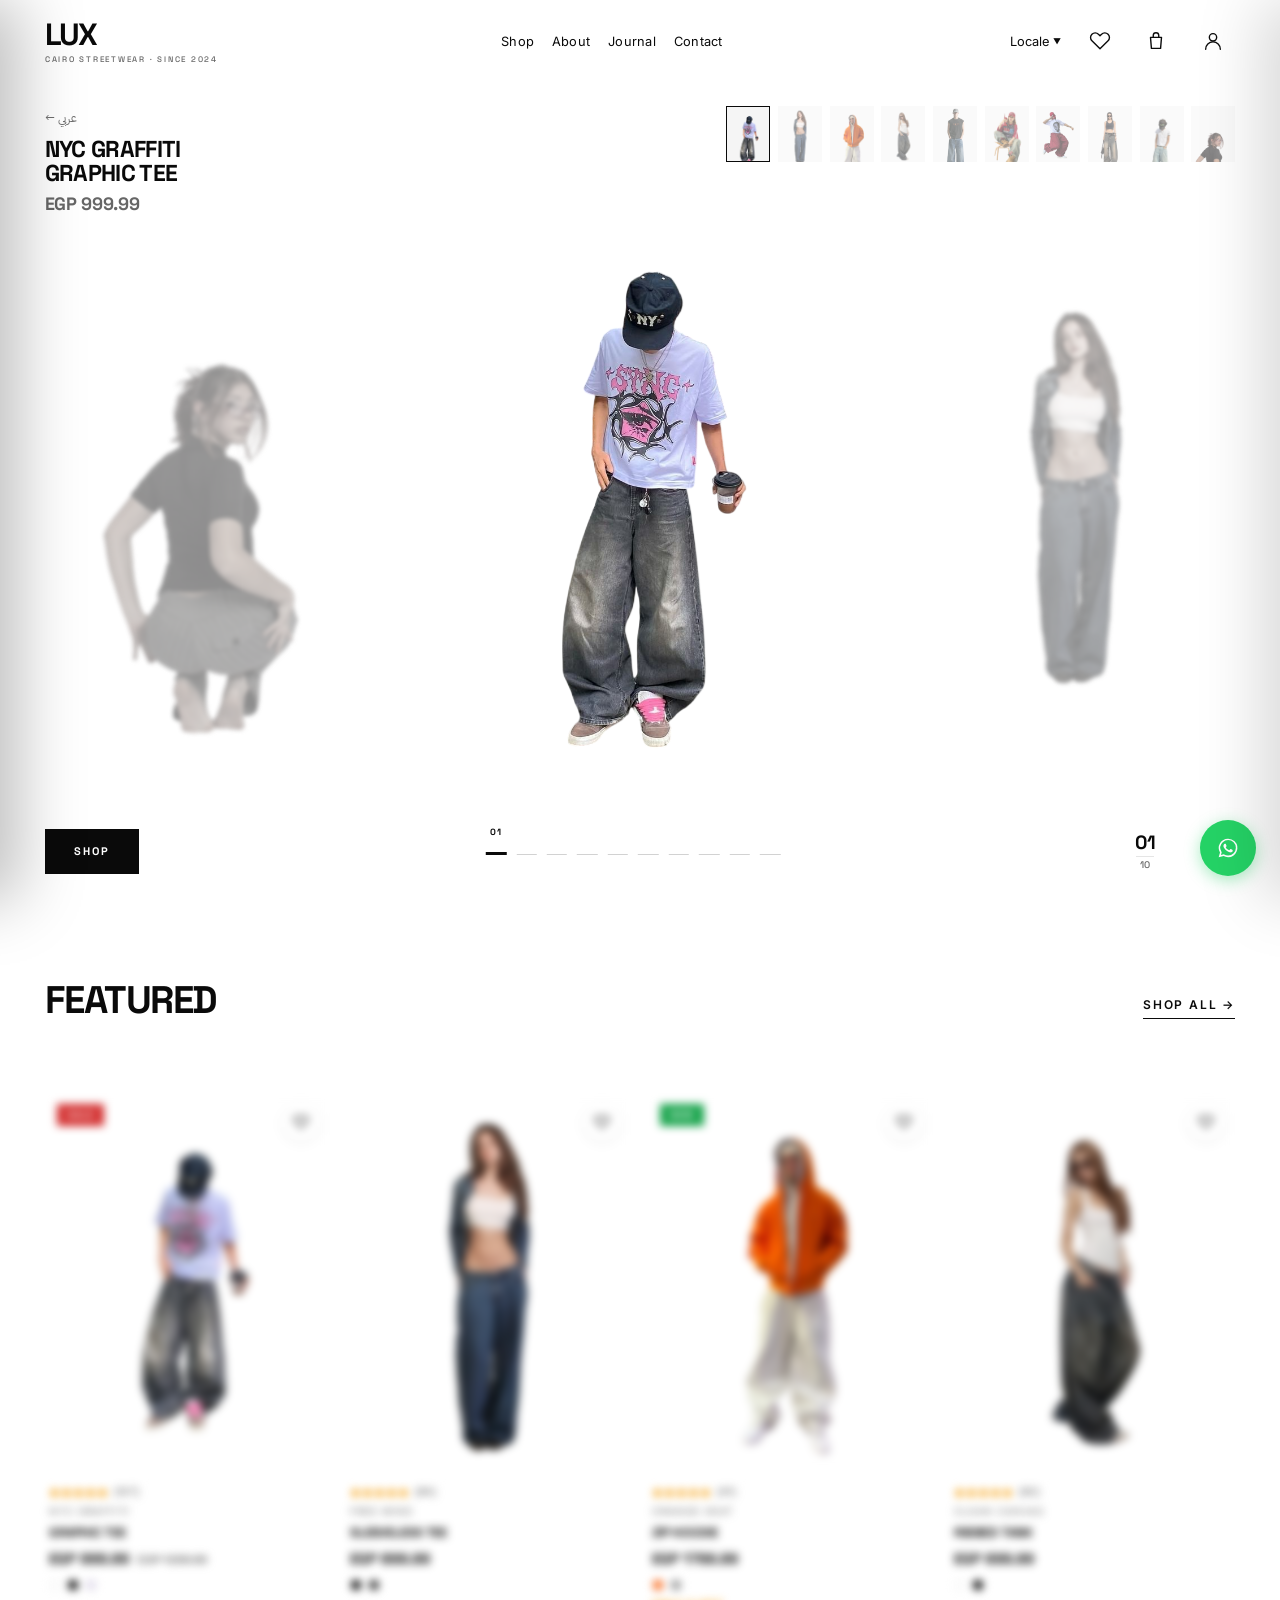
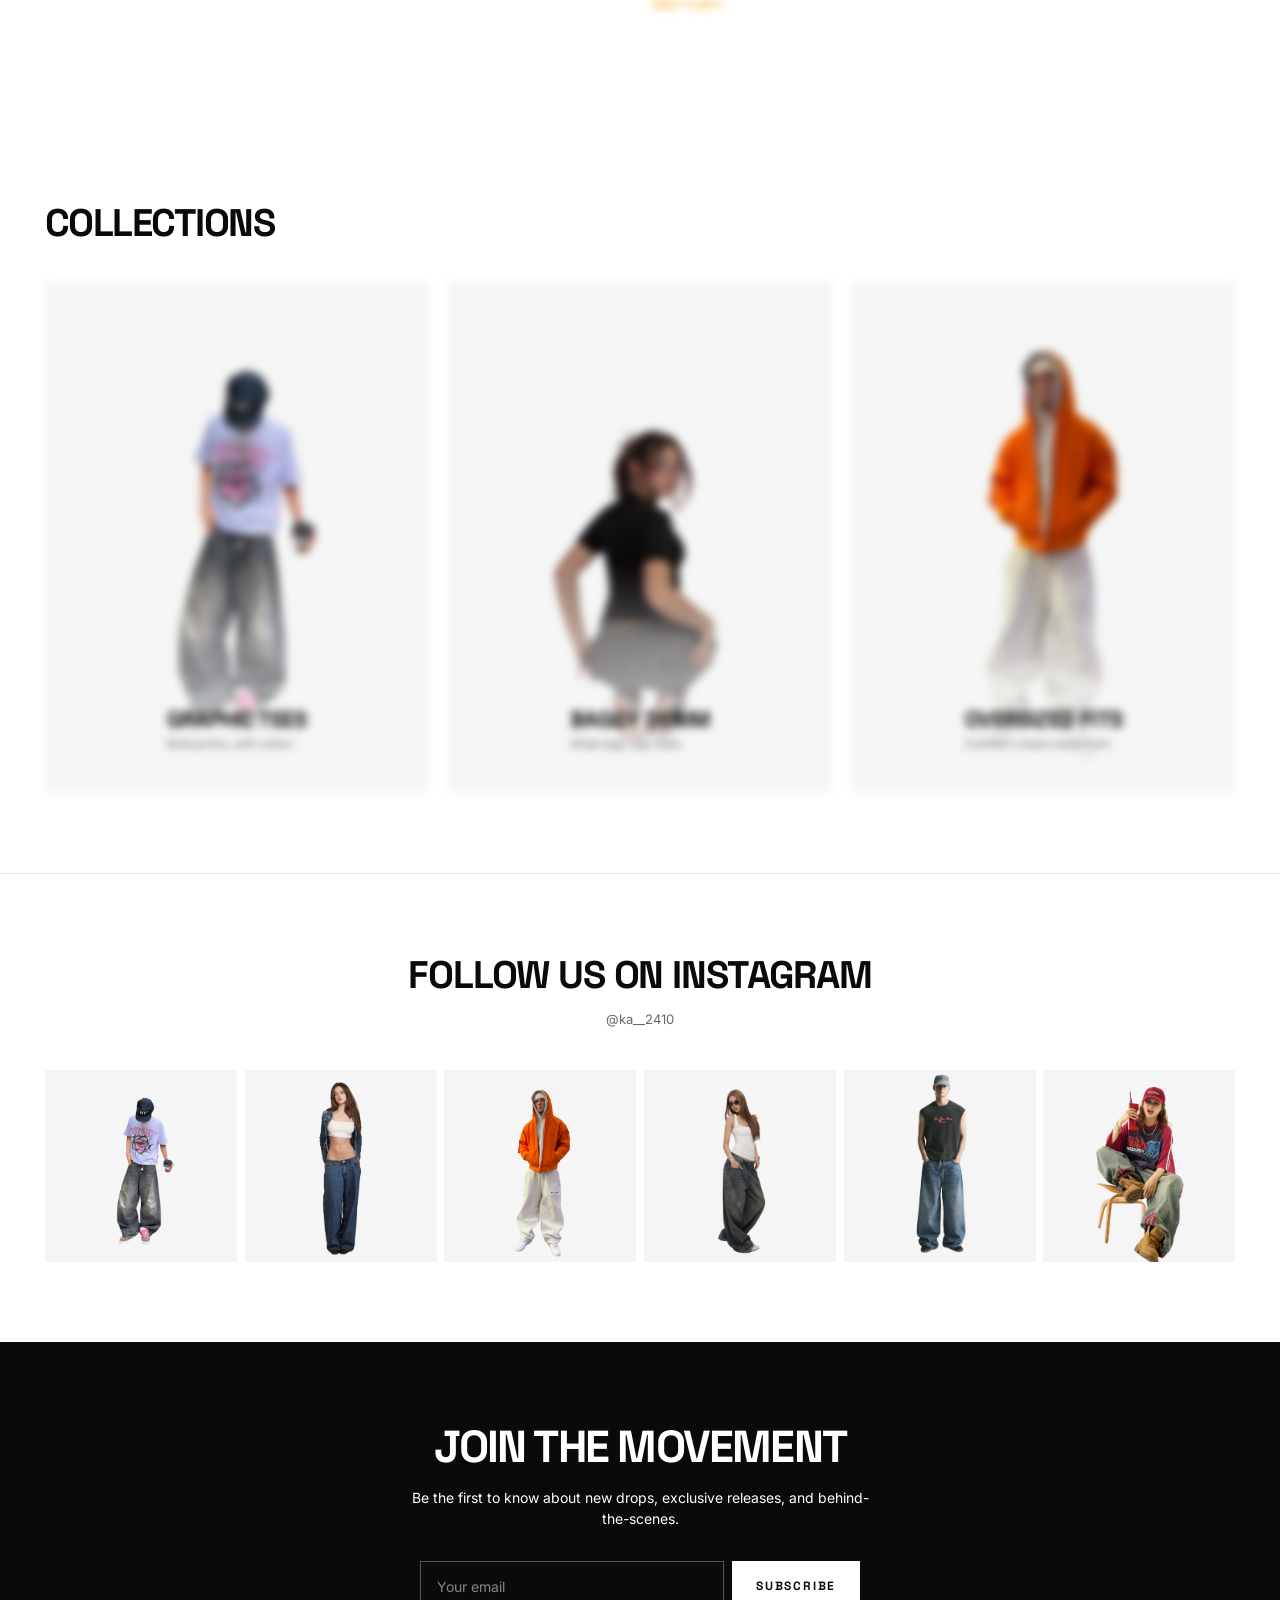
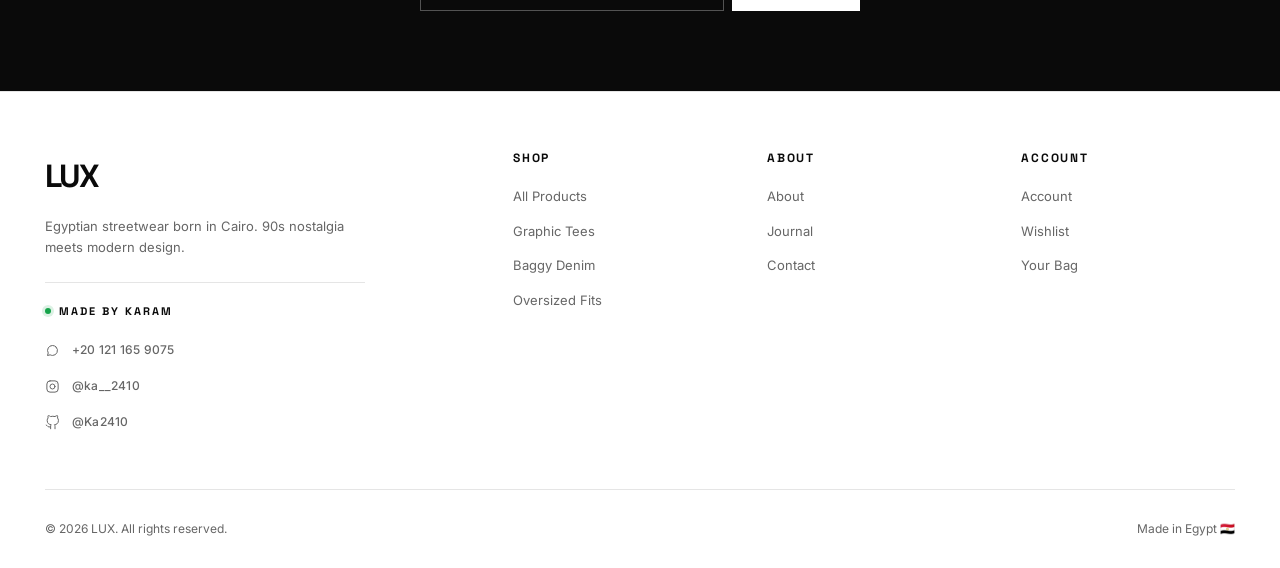
==== commit b083c1ac: "v 2" ====
--- a/index.html
+++ b/index.html
@@ -5,38 +5,30 @@
 <meta name="viewport" content="width=device-width, initial-scale=1.0, viewport-fit=cover" />
 <title>LUX — Egyptian Streetwear</title>
 <meta name="description" content="LUX — Egyptian streetwear born in Cairo. 90s nostalgia meets modern design. Shop graphic tees, baggy denim, oversized fits." />
-
-<!-- Open Graph -->
 <meta property="og:type" content="website" />
 <meta property="og:url" content="https://lux-eg.com/" />
 <meta property="og:title" content="LUX — Egyptian Streetwear" />
 <meta property="og:description" content="Egyptian streetwear born in Cairo. 90s nostalgia meets modern design." />
 <meta property="og:image" content="https://lux-eg.com/images/look-01.png" />
-<meta property="og:image:width" content="1200" />
-<meta property="og:image:height" content="630" />
 <meta property="og:site_name" content="LUX" />
-<meta property="og:locale" content="en_US" />
-<meta property="og:locale:alternate" content="ar_EG" />
-
-<!-- Twitter -->
 <meta name="twitter:card" content="summary_large_image" />
 <meta name="twitter:title" content="LUX — Egyptian Streetwear" />
-<meta name="twitter:description" content="Egyptian streetwear born in Cairo. 90s nostalgia meets modern design." />
+<meta name="twitter:description" content="Egyptian streetwear born in Cairo." />
 <meta name="twitter:image" content="https://lux-eg.com/images/look-01.png" />
-
 <link rel="icon" type="image/svg+xml" href="./favicon.svg" />
 <link rel="preconnect" href="https://fonts.googleapis.com">
 <link rel="preconnect" href="https://fonts.gstatic.com" crossorigin>
 <link href="https://fonts.googleapis.com/css2?family=Space+Grotesk:wght@400;500;700&family=Inter:wght@300;400;500;700&family=IBM+Plex+Sans+Arabic:wght@400;500;700&display=swap" rel="stylesheet">
 <link rel="stylesheet" href="https://cdn.jsdelivr.net/npm/swiper@11/swiper-bundle.min.css" />
 <link rel="stylesheet" href="./css/style.css" />
+<link rel="stylesheet" href="./css/animations.css" />
 <link rel="stylesheet" href="./css/home.css" />
 </head>
 <body>
 
 <div id="navbar-container"></div>
 
-<section class="hero">
+<section class="hero hero-preload">
   <div class="hero-info">
     <button class="ar" id="arBtn" style="font-family:var(--font-ar);font-size:12px;margin-bottom:10px;opacity:0.6;">← عربي</button>
     <h1 class="hero-title" id="heroTitle">NYC GRAFFITI<br>GRAPHIC TEE</h1>
@@ -53,11 +45,9 @@
     <a href="product.html?slug=nyc-graffiti" class="btn hero-btn" id="heroBtn">
       <span data-t="shop">Shop Now</span>
     </a>
-
     <div class="hero-scroll-wrap">
       <div class="hero-chapters" id="heroChapters"></div>
     </div>
-
     <div class="hero-counter">
       <span class="current" id="heroCurrent">01</span>
       <span class="sep"></span>
@@ -122,6 +112,7 @@
 
 <script src="https://cdn.jsdelivr.net/npm/swiper@11/swiper-bundle.min.js"></script>
 <script src="./js/app.js"></script>
+<script src="./js/animations.js"></script>
 <script>
 document.addEventListener('DOMContentLoaded', () => {
   document.getElementById('navbar-container').innerHTML = renderNavbar();
--- a/css/style.css
+++ b/css/style.css
@@ -1446,7 +1446,10 @@
 }
 .instagram-post {
   aspect-ratio: 1;
-  background: #f5f5f5 center center / cover no-repeat;
+  background-color: #F5F5F5;
+  background-position: center center;
+  background-size: contain;
+  background-repeat: no-repeat;
   position: relative;
   overflow: hidden;
   cursor: pointer;
@@ -2259,4 +2262,71 @@
   .error-page { padding: 60px 20px; }
   .error-num-outline { -webkit-text-stroke-width: 1px; transform: translate(5px, 5px); }
   [dir="rtl"] .error-num-outline { transform: translate(-5px, 5px); }
+} 
+/* ============================================
+   ANIMATIONS INTEGRATION — Prevent FOUC
+============================================ */
+/* Ensures reveal elements don't cause a flash before animations.js loads */
+html:not(.js-ready) .reveal,
+html:not(.js-ready) .reveal-left,
+html:not(.js-ready) .reveal-right,
+html:not(.js-ready) .reveal-scale {
+  opacity: 1;
+  transform: none;
+  filter: none;
+}
+
+/* Scroll progress bar sits above everything except preloader */
+.scroll-progress {
+  z-index: 9997;
+}
+
+/* Ensure page transitions don't block interactions when hidden */
+.page-transition:not(.active) {
+  pointer-events: none !important;
+}
+/* ============================================
+   HERO ENTRY ANIMATION
+============================================ */
+.hero-preload .hero-img {
+  opacity: 0;
+}
+
+@keyframes heroEnterCenter {
+  from {
+    opacity: 0;
+    transform: scale(0.6);
+    filter: blur(10px);
+  }
+  to {
+    opacity: 1;
+    transform: scale(1);
+    filter: blur(0);
+  }
+}
+
+@keyframes heroEnterFromLeft {
+  from {
+    opacity: 0;
+    transform: translateX(-400%) scale(0.5);
+    filter: grayscale(65%) blur(12px);
+  }
+  to {
+    opacity: 0.45;
+    transform: translateX(0) scale(0.72);
+    filter: grayscale(65%) blur(3px);
+  }
+}
+
+@keyframes heroEnterFromRight {
+  from {
+    opacity: 0;
+    transform: translateX(400%) scale(0.5);
+    filter: grayscale(65%) blur(12px);
+  }
+  to {
+    opacity: 0.45;
+    transform: translateX(0) scale(0.72);
+    filter: grayscale(65%) blur(3px);
+  }
 }
--- a/css/animations.css
+++ b/css/animations.css
@@ -0,0 +1,249 @@
+/* ============================================
+   LUX — ANIMATIONS (Trimmed)
+   Kept:
+   - Scroll Reveal (Fade Up + Blur)
+   - Stagger Reveal
+   - Fly to Cart
+   - Page Transitions
+   - Counter
+   - Parallax
+   - Image Clip Reveal
+   - Magnetic Buttons
+   - 3D Tilt
+   - Confetti
+============================================ */
+/* ============ 1. SCROLL REVEAL ============ */
+.reveal {
+  opacity: 0;
+  transform: translateY(30px);
+  filter: blur(6px);
+  transition: opacity 0.7s var(--ease-out),
+              transform 0.7s var(--ease-out),
+              filter 0.7s var(--ease-out);
+  will-change: opacity, transform, filter;
+}
+.reveal.in-view {
+  opacity: 1;
+  transform: translateY(0);
+  filter: blur(0);
+}
+
+.reveal-left {
+  opacity: 0;
+  transform: translateX(-40px);
+  filter: blur(6px);
+  transition: opacity 0.7s var(--ease-out),
+              transform 0.7s var(--ease-out),
+              filter 0.7s var(--ease-out);
+}
+.reveal-left.in-view {
+  opacity: 1;
+  transform: translateX(0);
+  filter: blur(0);
+}
+
+.reveal-right {
+  opacity: 0;
+  transform: translateX(40px);
+  filter: blur(6px);
+  transition: opacity 0.7s var(--ease-out),
+              transform 0.7s var(--ease-out),
+              filter 0.7s var(--ease-out);
+}
+.reveal-right.in-view {
+  opacity: 1;
+  transform: translateX(0);
+  filter: blur(0);
+}
+
+.reveal-scale {
+  opacity: 0;
+  transform: scale(0.94);
+  filter: blur(4px);
+  transition: opacity 0.8s var(--ease-out),
+              transform 0.8s var(--ease-out),
+              filter 0.8s var(--ease-out);
+}
+.reveal-scale.in-view {
+  opacity: 1;
+  transform: scale(1);
+  filter: blur(0);
+}
+
+/* ============ 2. STAGGER ============ */
+.stagger > * {
+  opacity: 0;
+  transform: translateY(24px);
+  filter: blur(4px);
+  transition: opacity 0.6s var(--ease-out),
+              transform 0.6s var(--ease-out),
+              filter 0.6s var(--ease-out);
+  transition-delay: calc(var(--stagger-i, 0) * 60ms);
+  will-change: opacity, transform, filter;
+}
+.stagger.in-view > * {
+  opacity: 1;
+  transform: translateY(0);
+  filter: blur(0);
+}
+
+/* ============ 2. STAGGER ============ */
+.stagger > * {
+  opacity: 0;
+  transform: translateY(24px);
+  filter: blur(4px);
+  transition: opacity 0.65s var(--ease-out),
+              transform 0.65s var(--ease-out),
+              filter 0.65s var(--ease-out);
+  transition-delay: calc(var(--stagger-i, 0) * 70ms);
+  will-change: opacity, transform, filter;
+}
+.stagger.in-view > * {
+  opacity: 1;
+  transform: translateY(0);
+  filter: blur(0);
+}
+
+/* ============ 3. FLY TO CART ============ */
+.fly-to-cart {
+  position: fixed;
+  z-index: 9996;
+  pointer-events: none;
+  border-radius: 8px;
+  object-fit: contain;
+  background: #fff;
+  box-shadow: 0 8px 30px rgba(0,0,0,0.18);
+  will-change: transform, opacity;
+}
+
+/* ============ 4. PAGE TRANSITIONS ============ */
+.page-transition {
+  position: fixed;
+  inset: 0;
+  z-index: 9995;
+  pointer-events: none;
+  visibility: hidden;
+}
+.page-transition.active {
+  visibility: visible;
+  pointer-events: auto;
+}
+.page-transition-curtain {
+  position: absolute;
+  top: 0; left: 0; right: 0;
+  height: 100%;
+  background: #0A0A0A;
+  transform: translateY(-100%);
+  transition: transform 0.6s var(--ease-door);
+  will-change: transform;
+  display: flex;
+  align-items: center;
+  justify-content: center;
+}
+.page-transition.closing .page-transition-curtain {
+  transform: translateY(0);
+}
+.page-transition.opening .page-transition-curtain {
+  transform: translateY(100%);
+}
+.page-transition-logo {
+  font-family: var(--font-head);
+  font-weight: 700;
+  font-size: clamp(36px, 6vw, 64px);
+  letter-spacing: -0.06em;
+  color: #fff;
+  line-height: 1;
+  opacity: 0;
+}
+.page-transition.closing .page-transition-logo {
+  animation: pageTransitionLogo 0.6s var(--ease-spring) 0.3s forwards;
+}
+@keyframes pageTransitionLogo {
+  0% { opacity: 0; transform: scale(0.85); letter-spacing: -0.15em; }
+  60% { opacity: 1; transform: scale(1.05); letter-spacing: -0.04em; }
+  100% { opacity: 1; transform: scale(1); letter-spacing: -0.06em; }
+}
+
+/* ============ 5. COUNTER ============ */
+.counter-number {
+  display: inline-block;
+  font-variant-numeric: tabular-nums;
+}
+
+/* ============ 6. PARALLAX ============ */
+[data-parallax] {
+  will-change: transform;
+}
+
+/* ============ 7. IMAGE CLIP REVEAL ============ */
+.clip-reveal {
+  clip-path: inset(0 100% 0 0);
+  transition: clip-path 1.1s var(--ease-out);
+  will-change: clip-path;
+}
+.clip-reveal.in-view {
+  clip-path: inset(0 0 0 0);
+  will-change: auto;
+}
+.clip-reveal-center {
+  clip-path: inset(50% 0 50% 0);
+  transition: clip-path 1.1s var(--ease-out);
+}
+.clip-reveal-center.in-view {
+  clip-path: inset(0 0 0 0);
+}
+[dir="rtl"] .clip-reveal {
+  clip-path: inset(0 0 0 100%);
+}
+[dir="rtl"] .clip-reveal.in-view {
+  clip-path: inset(0 0 0 0);
+}
+
+/* ============ 8. MAGNETIC BUTTONS ============ */
+.magnetic {
+  will-change: transform;
+  transition: transform 0.35s var(--ease-out);
+}
+
+/* ============ 9. 3D TILT ============ */
+.tilt-container {
+  perspective: 1000px;
+}
+.tilt {
+  transition: transform 0.4s var(--ease-out);
+  will-change: transform;
+}
+
+/* ============ 10. CONFETTI ============ */
+.confetti-container {
+  position: fixed;
+  inset: 0;
+  pointer-events: none;
+  z-index: 9994;
+  overflow: hidden;
+}
+.confetti-piece {
+  position: absolute;
+  width: 8px;
+  height: 8px;
+  background: var(--fg);
+  pointer-events: none;
+  will-change: transform, opacity;
+}
+
+/* ============ REDUCED MOTION ============ */
+@media (prefers-reduced-motion: reduce) {
+  .reveal,
+  .reveal-left,
+  .reveal-right,
+  .reveal-scale,
+  .stagger > *,
+  .clip-reveal,
+  .clip-reveal-center {
+    opacity: 1 !important;
+    transform: none !important;
+    filter: none !important;
+    clip-path: none !important;
+    transition: none !important;
+  }
+}
--- a/css/home.css
+++ b/css/home.css
@@ -202,16 +202,46 @@
 }
 
 .collections-grid { display: grid; grid-template-columns: repeat(3, 1fr); gap: 20px; }
+
 .collection-card {
-  position: relative; aspect-ratio: 4 / 5; overflow: hidden;
-  background: #f5f5f5; display: flex; align-items: flex-end; padding: 30px;
-  transition: transform 0.5s var(--ease-out); cursor: pointer;
+  position: relative;
+  aspect-ratio: 3 / 4;
+  overflow: hidden;
+  background: #F5F5F5;
+  display: flex;
+  align-items: flex-end;
+  justify-content: center;
+  padding: 30px 30px 40px;
+  transition: transform 0.5s var(--ease-out);
+  cursor: pointer;
 }
 .collection-card:hover { transform: scale(1.01); }
+
+/* ✅ الصورة كاملة بدون قطع */
 .collection-card img {
-  position: absolute; inset: 0; width: 100%; height: 100%;
-  object-fit: cover; mix-blend-mode: multiply;
+  position: absolute;
+  inset: 0;
+  width: 100%;
+  height: 100%;
+  object-fit: contain;
+  object-position: center center;
+  mix-blend-mode: multiply;
+  padding: 20px;
   transition: transform 0.6s var(--ease-out);
+}
+.collection-card:hover img { transform: scale(1.05); }
+
+/* ✅ Overlay خفيف فوق الصورة عشان النص يبان */
+.collection-card::before {
+  content: '';
+  position: absolute;
+  bottom: 0;
+  left: 0;
+  right: 0;
+  height: 45%;
+  background: linear-gradient(to top, rgba(245,245,245,0.95) 0%, rgba(245,245,245,0) 100%);
+  z-index: 1;
+  pointer-events: none;
 }
 .collection-card:hover img { transform: scale(1.06); }
 .collection-card-info { position: relative; z-index: 2; }
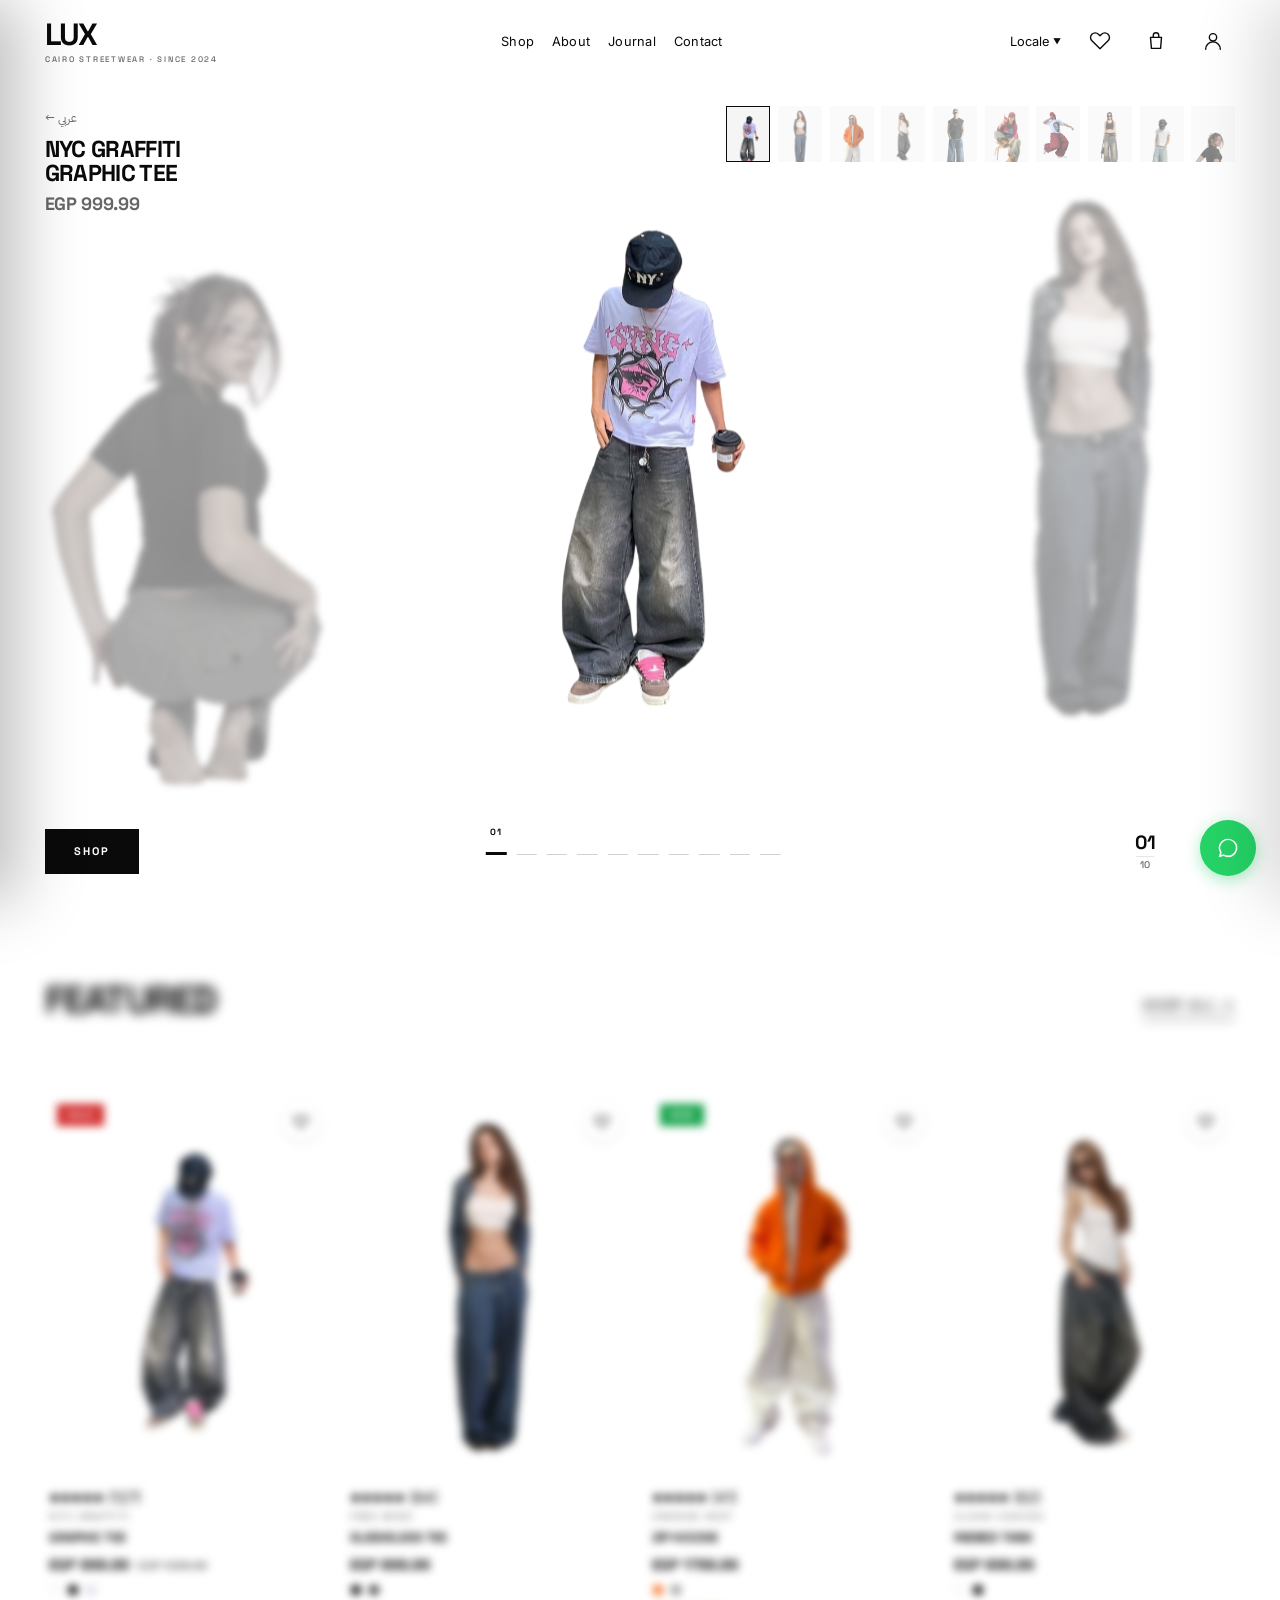
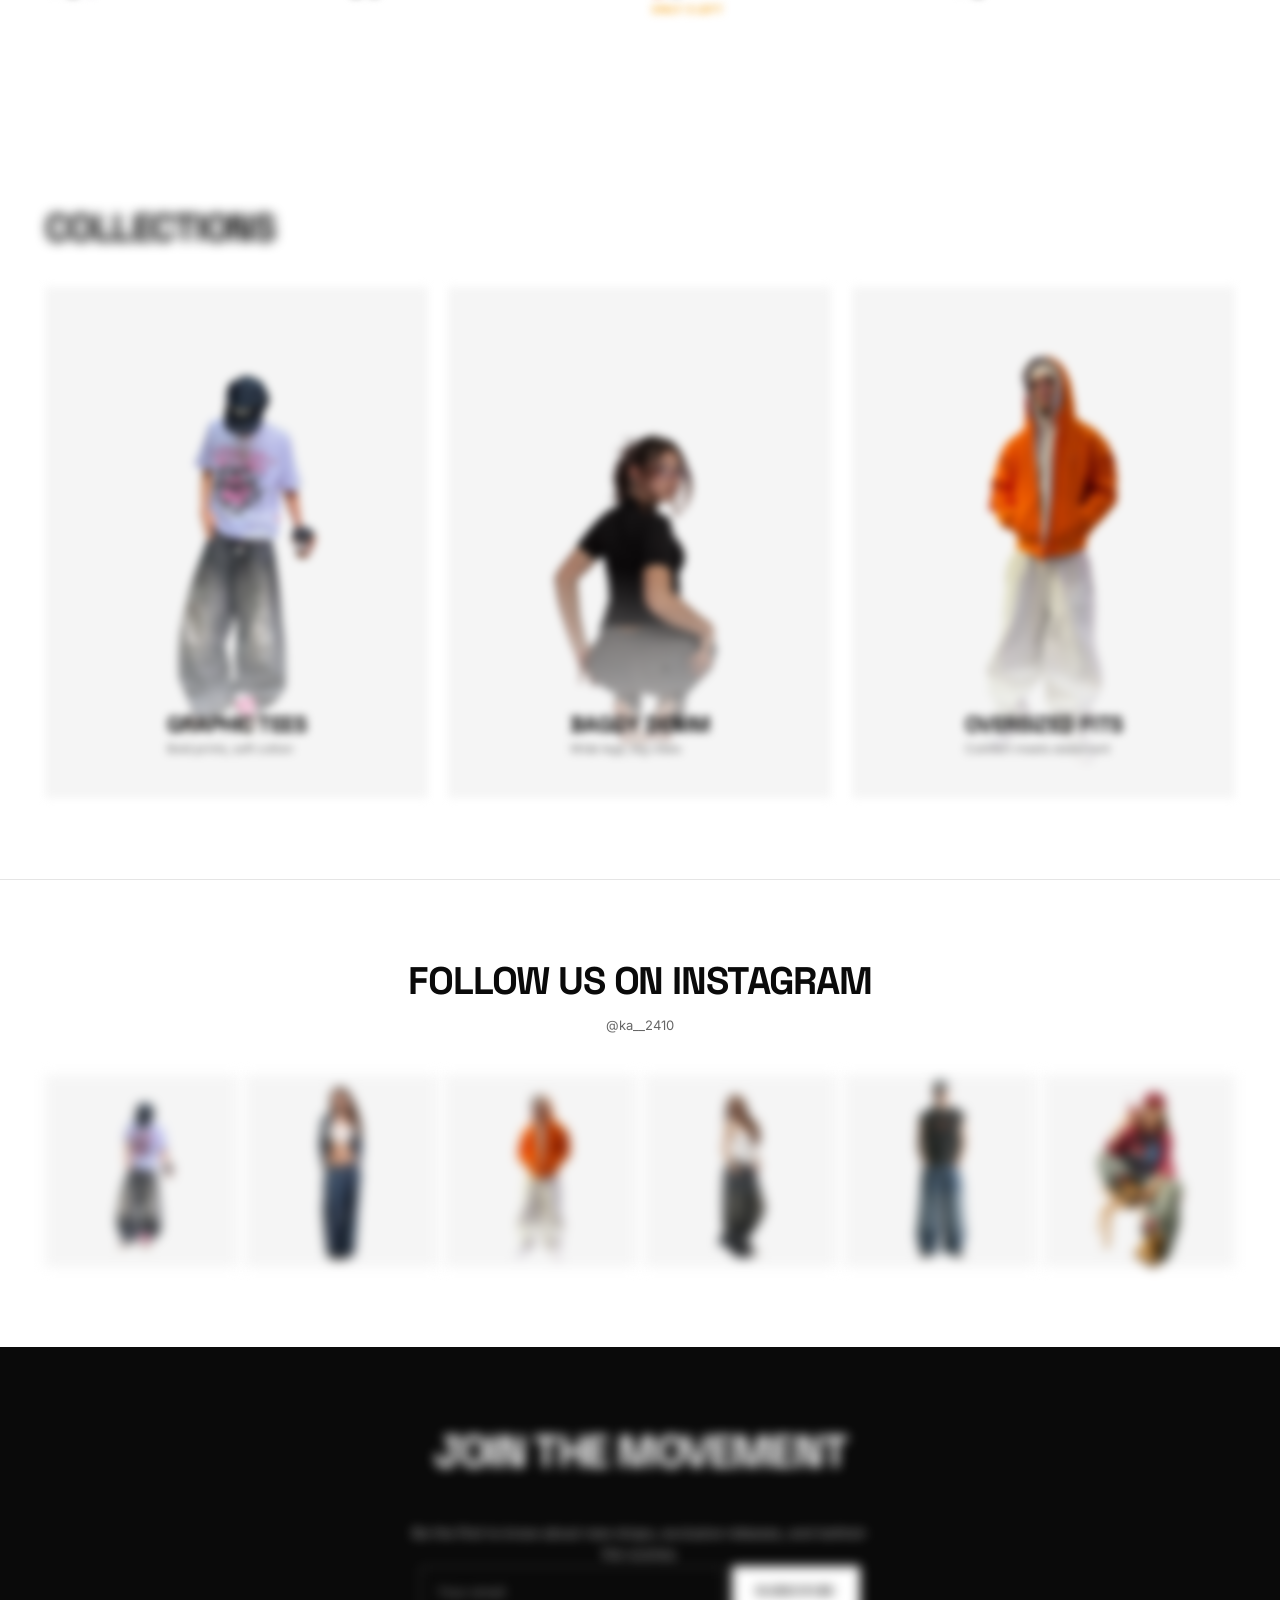
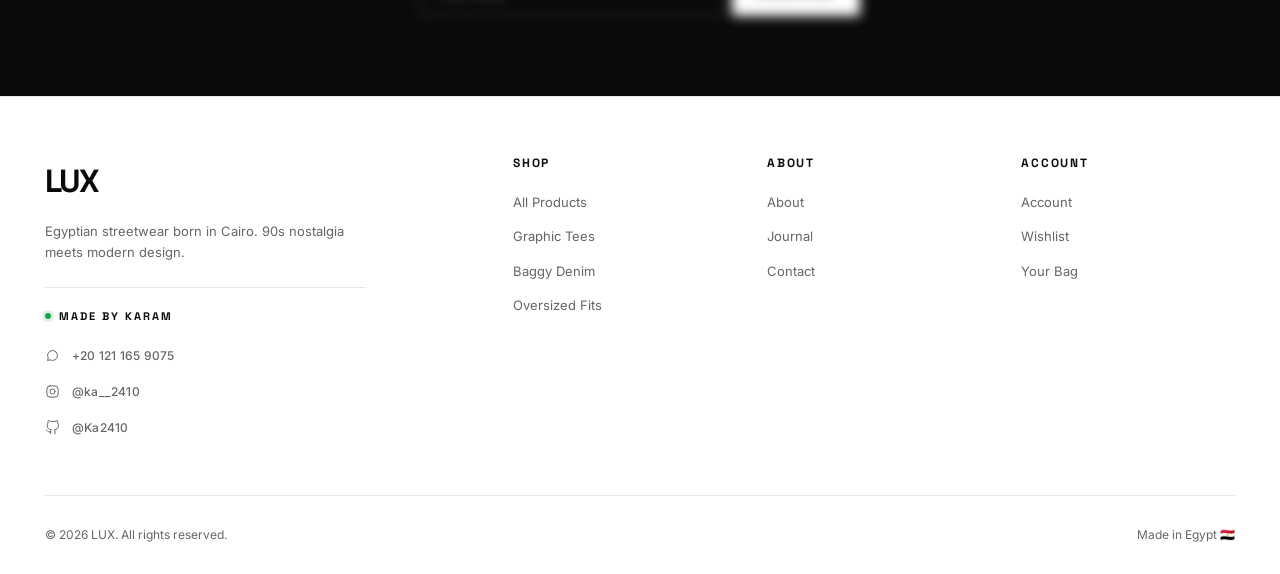
==== commit 6cca3b60: "v 4" ====
--- a/index.html
+++ b/index.html
@@ -129,6 +129,7 @@
     heroWrapper.appendChild(slide);
   });
 
+  // ✅ Swiper Config — محسّن للموبايل
   const heroSwiper = new Swiper('#heroSwiper', {
     slidesPerView: 'auto',
     centeredSlides: true,
@@ -137,7 +138,24 @@
     speed: 800,
     grabCursor: true,
     mousewheel: { forceToAxis: true, sensitivity: 1, releaseOnEdges: false },
-    keyboard: { enabled: true }
+    keyboard: { enabled: true },
+    watchSlidesProgress: true,
+    slideToClickedSlide: true,
+    spaceBetween: 8,
+    breakpoints: {
+      0: {
+        slidesPerView: 'auto',
+        spaceBetween: 6
+      },
+      480: {
+        slidesPerView: 'auto',
+        spaceBetween: 8
+      },
+      900: {
+        slidesPerView: 'auto',
+        spaceBetween: 12
+      }
+    }
   });
 
   const heroTitle = document.getElementById('heroTitle');
--- a/css/style.css
+++ b/css/style.css
@@ -23,7 +23,29 @@
 }
 
 /* ============================================
-   PRELOADER — BLACK THEME (matches lang transition)
+   HIDE SCROLLBAR — Everywhere
+============================================ */
+::-webkit-scrollbar {
+  width: 0;
+  height: 0;
+  display: none;
+}
+html {
+  scrollbar-width: none;
+  -ms-overflow-style: none;
+}
+* {
+  scrollbar-width: none;
+  -ms-overflow-style: none;
+}
+*::-webkit-scrollbar {
+  width: 0;
+  height: 0;
+  display: none;
+}
+
+/* ============================================
+   PRELOADER — BLACK THEME
 ============================================ */
 .preloader {
   position: fixed;
@@ -46,8 +68,6 @@
   pointer-events: none;
   transform: scale(1.04);
 }
-
-/* Smooth handoff — a soft fade that feels connected to lang transition */
 .preloader.fade-through {
   opacity: 0;
   transform: scale(1.06);
@@ -72,8 +92,8 @@
 .preloader-credit {
   font-family: var(--font-head);
   font-weight: 700;
-  font-size: clamp(14px, 1.6vw, 20px);
-  letter-spacing: 0.28em;
+  font-size: clamp(11px, 1.3vw, 16px);
+  letter-spacing: 0.3em;
   text-transform: uppercase;
   color: #ffffff;
   margin-top: -6px;
@@ -504,6 +524,42 @@
   .menu-icon svg, .bag-icon svg, .wishlist-icon svg { width: 20px; height: 20px; }
 }
 
+/* ============ LOGO TAGLINE ============ */
+.logo-wrap {
+  display: flex;
+  flex-direction: column;
+  align-items: flex-start;
+  gap: 0;
+  flex-shrink: 0;
+  line-height: 1;
+  text-decoration: none;
+}
+.logo-tagline {
+  font-family: var(--font-head);
+  font-weight: 500;
+  font-size: 8px;
+  letter-spacing: 0.22em;
+  text-transform: uppercase;
+  color: var(--muted);
+  margin-top: 4px;
+  white-space: nowrap;
+  transition: opacity 0.3s;
+}
+[dir="rtl"] .logo-tagline {
+  font-family: var(--font-ar);
+  letter-spacing: 0;
+  text-transform: none;
+  font-size: 9px;
+}
+.logo-wrap:hover .logo-tagline { opacity: 0.6; }
+
+@media (max-width: 1200px) {
+  .logo-tagline { font-size: 7px; letter-spacing: 0.18em; }
+}
+@media (max-width: 1024px) {
+  .logo-tagline { display: none; }
+}
+
 /* ============ PAGE HEADER ============ */
 .page-header {
   padding: 60px var(--pad-x) 40px;
@@ -745,27 +801,33 @@
 /* ============ EMPTY STATE ============ */
 .empty-state {
   text-align: center;
-  padding: 80px 20px;
-  max-width: 500px;
+  padding: 80px 20px 40px;
+  max-width: 560px;
   margin: 0 auto;
 }
 .empty-state-icon {
-  width: 80px;
-  height: 80px;
-  margin: 0 auto 24px;
-  opacity: 0.25;
+  width: 96px;
+  height: 96px;
+  margin: 0 auto 28px;
+  border-radius: 50%;
+  background: var(--line-soft);
+  display: flex;
+  align-items: center;
+  justify-content: center;
+  color: var(--fg);
+  opacity: 0.9;
 }
 .empty-state-icon svg {
-  width: 100%;
-  height: 100%;
-  stroke: var(--fg);
+  width: 44px;
+  height: 44px;
+  stroke: currentColor;
   stroke-width: 1.2;
   fill: none;
 }
 .empty-state h2 {
   font-family: var(--font-head);
   font-weight: 700;
-  font-size: 24px;
+  font-size: 26px;
   letter-spacing: -0.02em;
   text-transform: uppercase;
   margin-bottom: 12px;
@@ -774,17 +836,78 @@
   font-family: var(--font-ar);
   letter-spacing: 0;
   text-transform: none;
+  font-size: 28px;
 }
 .empty-state p {
   font-size: 14px;
   color: var(--muted);
   margin-bottom: 32px;
-  line-height: 1.6;
-}
+  line-height: 1.7;
+  max-width: 420px;
+  margin-left: auto;
+  margin-right: auto;
+}
+[dir="rtl"] .empty-state p { font-family: var(--font-ar); font-size: 15px; }
+
 .empty-state-suggestions {
   margin-top: 60px;
   text-align: left;
 }
+[dir="rtl"] .empty-state-suggestions { text-align: right; }
+.empty-state-suggestions-title {
+  font-family: var(--font-head);
+  font-weight: 700;
+  font-size: 20px;
+  letter-spacing: -0.02em;
+  text-transform: uppercase;
+  margin-bottom: 24px;
+  text-align: center;
+}
+[dir="rtl"] .empty-state-suggestions-title {
+  font-family: var(--font-ar);
+  letter-spacing: 0;
+  text-transform: none;
+}
+
+/* ============ CART EMPTY STATE (mini) ============ */
+.cart-empty-state {
+  text-align: center;
+  padding: 40px 20px;
+}
+.cart-empty-icon {
+  width: 64px;
+  height: 64px;
+  margin: 0 auto 20px;
+  border-radius: 50%;
+  background: var(--line-soft);
+  display: flex;
+  align-items: center;
+  justify-content: center;
+}
+.cart-empty-icon svg {
+  width: 30px;
+  height: 30px;
+  stroke: var(--fg);
+  stroke-width: 1.3;
+  fill: none;
+}
+.cart-empty-title {
+  font-family: var(--font-head);
+  font-weight: 700;
+  font-size: 15px;
+  letter-spacing: -0.01em;
+  text-transform: uppercase;
+  margin-bottom: 6px;
+}
+[dir="rtl"] .cart-empty-title { font-family: var(--font-ar); letter-spacing: 0; text-transform: none; font-size: 16px; }
+.cart-empty-sub {
+  font-size: 12px;
+  color: var(--muted);
+  line-height: 1.6;
+  max-width: 260px;
+  margin: 0 auto;
+}
+[dir="rtl"] .cart-empty-sub { font-family: var(--font-ar); font-size: 13px; }
 
 /* ============ DRAWERS / OVERLAY / CART ============ */
 .overlay {
@@ -910,10 +1033,11 @@
 
 /* Cart Cross-sell */
 .cart-cross-sell {
-  padding: 20px 28px;
+  padding: 20px 28px 24px;
   border-top: 1px solid var(--line-soft);
   background: #FAFAFA;
   flex-shrink: 0;
+  position: relative;
 }
 .cart-cross-sell h4 {
   font-family: var(--font-head);
@@ -921,7 +1045,7 @@
   font-size: 11px;
   letter-spacing: 0.15em;
   text-transform: uppercase;
-  margin-bottom: 14px;
+  margin-bottom: 6px;
   color: var(--muted);
 }
 [dir="rtl"] .cart-cross-sell h4 {
@@ -930,35 +1054,78 @@
   text-transform: none;
   font-size: 12px;
 }
+
+/* Hint: "Swipe for more →" */
+.cart-cross-sell-hint {
+  font-family: var(--font-head);
+  font-size: 10px;
+  font-weight: 500;
+  letter-spacing: 0.05em;
+  color: var(--muted);
+  margin-bottom: 14px;
+  display: flex;
+  align-items: center;
+  gap: 6px;
+  opacity: 0.7;
+}
+[dir="rtl"] .cart-cross-sell-hint {
+  font-family: var(--font-ar);
+  letter-spacing: 0;
+}
+.cart-cross-sell-hint::after {
+  content: '';
+  display: inline-block;
+  width: 20px;
+  height: 1px;
+  background: var(--muted);
+  animation: crossSellHintSlide 1.5s ease-in-out infinite;
+}
+[dir="rtl"] .cart-cross-sell-hint::after {
+  animation-direction: reverse;
+}
+@keyframes crossSellHintSlide {
+  0%, 100% { transform: translateX(0); opacity: 0.4; }
+  50% { transform: translateX(6px); opacity: 1; }
+}
+
 .cart-cross-sell-items {
   display: flex;
   gap: 12px;
   overflow-x: auto;
   padding-bottom: 4px;
   scrollbar-width: none;
+  -webkit-overflow-scrolling: touch;
+  scroll-snap-type: x mandatory;
+  scroll-padding-left: 0;
 }
 .cart-cross-sell-items::-webkit-scrollbar { display: none; }
+
 .cart-cross-item {
-  flex: 0 0 90px;
+  flex: 0 0 100px;
   cursor: pointer;
   transition: transform 0.2s;
+  scroll-snap-align: start;
 }
 .cart-cross-item:hover { transform: translateY(-2px); }
+.cart-cross-item:active { transform: scale(0.96); }
+
 .cart-cross-item-img {
-  width: 90px;
-  height: 110px;
+  width: 100px;
+  height: 120px;
   background: #fff center center / contain no-repeat;
+  background-color: #fff;
   border: 1px solid var(--line-soft);
-  margin-bottom: 6px;
+  margin-bottom: 8px;
   mix-blend-mode: multiply;
+  position: relative;
 }
 .cart-cross-item-name {
   font-family: var(--font-head);
   font-weight: 700;
-  font-size: 9px;
+  font-size: 10px;
   letter-spacing: -0.01em;
   text-transform: uppercase;
-  margin-bottom: 2px;
+  margin-bottom: 3px;
   overflow: hidden;
   text-overflow: ellipsis;
   white-space: nowrap;
@@ -967,12 +1134,37 @@
   font-family: var(--font-ar);
   letter-spacing: 0;
   text-transform: none;
-  font-size: 10px;
+  font-size: 11px;
 }
 .cart-cross-item-price {
   font-family: var(--font-head);
   font-weight: 700;
-  font-size: 10px;
+  font-size: 11px;
+  color: var(--fg);
+}
+
+/* Dots indicator (mobile) */
+.cart-cross-sell-more {
+  display: none;
+  justify-content: center;
+  align-items: center;
+  gap: 6px;
+  margin-top: 14px;
+}
+.cart-cross-sell-more.show {
+  display: flex;
+}
+.cart-cross-sell-dot {
+  width: 5px;
+  height: 5px;
+  border-radius: 50%;
+  background: var(--line);
+  transition: all 0.3s;
+}
+.cart-cross-sell-dot:first-child {
+  background: var(--fg);
+  width: 16px;
+  border-radius: 3px;
 }
 
 .cart-footer { padding: 20px 28px 28px; border-top: 1px solid var(--line); flex-shrink: 0; }
@@ -1659,6 +1851,16 @@
   to { transform: rotate(360deg); }
 }
 
+/* ============ RTL CHANGE GUARD ============ */
+html.rtl-changing,
+html.rtl-changing *,
+html.rtl-changing *::before,
+html.rtl-changing *::after {
+  transition: none !important;
+  animation-duration: 0s !important;
+  animation-delay: 0s !important;
+}
+
 /* ============ RESPONSIVE ============ */
 @media (max-width: 900px) {
   .footer { padding: 40px 20px 20px; margin-top: 0; }
@@ -1681,652 +1883,4 @@
 
   .modal-body { padding: 20px; }
   .modal-header { padding: 18px 20px; }
-} 
-/* ============================================
-   LOGO TAGLINE (Navbar)
-============================================ */
-.logo-wrap {
-  display: flex;
-  flex-direction: column;
-  align-items: flex-start;
-  gap: 0;
-  flex-shrink: 0;
-  line-height: 1;
-  text-decoration: none;
-}
-.logo-tagline {
-  font-family: var(--font-head);
-  font-weight: 500;
-  font-size: 8px;
-  letter-spacing: 0.22em;
-  text-transform: uppercase;
-  color: var(--muted);
-  margin-top: 4px;
-  white-space: nowrap;
-  transition: opacity 0.3s;
-}
-[dir="rtl"] .logo-tagline {
-  font-family: var(--font-ar);
-  letter-spacing: 0;
-  text-transform: none;
-  font-size: 9px;
-}
-.logo-wrap:hover .logo-tagline { opacity: 0.6; }
-
-@media (max-width: 1200px) {
-  .logo-tagline { font-size: 7px; letter-spacing: 0.18em; }
-}
-@media (max-width: 1024px) {
-  .logo-tagline { display: none; }
-}
-
-/* ============================================
-   PRODUCT CARD — Rating
-============================================ */
-.product-card-rating {
-  display: flex;
-  align-items: center;
-  gap: 6px;
-  margin-bottom: 6px;
-  color: var(--warning);
-  line-height: 1;
-}
-.product-card-rating .stars {
-  display: inline-flex;
-  gap: 1px;
-  align-items: center;
-}
-.product-card-rating .stars svg { display: block; }
-.product-card-rating-count {
-  font-family: var(--font-head);
-  font-size: 10px;
-  color: var(--muted);
-  font-weight: 500;
-  letter-spacing: 0.02em;
-}
-
-/* ============================================
-   TRUST SIGNALS (PDP)
-============================================ */
-.pdp-trust-signals {
-  display: flex;
-  flex-direction: column;
-  gap: 10px;
-  padding: 18px 0;
-  margin: 20px 0;
-  border-top: 1px solid var(--line-soft);
-  border-bottom: 1px solid var(--line-soft);
-}
-.trust-signal {
-  display: flex;
-  align-items: center;
-  gap: 12px;
-  font-size: 13px;
-  color: var(--fg);
-  line-height: 1.4;
-}
-[dir="rtl"] .trust-signal {
-  font-family: var(--font-ar);
-  font-size: 13px;
-}
-.trust-signal svg {
-  width: 18px;
-  height: 18px;
-  flex-shrink: 0;
-  stroke: var(--success);
-  stroke-width: 2;
-  fill: none;
-  stroke-linecap: round;
-  stroke-linejoin: round;
-}
-
-/* ============================================
-   PDP — Social Proof Header
-============================================ */
-.pdp-social-proof {
-  display: flex;
-  flex-wrap: wrap;
-  align-items: center;
-  gap: 12px 20px;
-  padding: 12px 0;
-  margin-bottom: 16px;
-  font-size: 12px;
-  color: var(--muted);
-  border-bottom: 1px solid var(--line-soft);
-}
-.pdp-social-proof-item {
-  display: inline-flex;
-  align-items: center;
-  gap: 6px;
-  white-space: nowrap;
-}
-[dir="rtl"] .pdp-social-proof-item { font-family: var(--font-ar); }
-.pdp-social-proof-item svg {
-  width: 14px;
-  height: 14px;
-  stroke: var(--warning);
-  stroke-width: 1.5;
-  fill: currentColor;
-  color: var(--warning);
-}
-.pdp-social-proof-item.verified svg { stroke: var(--success); fill: none; color: var(--success); }
-
-/* ============================================
-   PDP — Fit Label
-============================================ */
-.pdp-fit {
-  display: inline-flex;
-  align-items: center;
-  gap: 6px;
-  padding: 4px 10px;
-  font-size: 10px;
-  font-weight: 600;
-  letter-spacing: 0.08em;
-  text-transform: uppercase;
-  background: var(--line-soft);
-  color: var(--muted);
-  margin-bottom: 16px;
-}
-[dir="rtl"] .pdp-fit { font-family: var(--font-ar); letter-spacing: 0; text-transform: none; font-size: 11px; }
-
-/* ============================================
-   PDP — Buy Now Button
-============================================ */
-.pdp-actions {
-  display: flex;
-  flex-direction: column;
-  gap: 10px;
-  margin-bottom: 24px;
-}
-.pdp-buy-now {
-  background: #fff;
-  color: var(--fg);
-  border: 1.5px solid var(--fg);
-  min-height: 52px;
-  font-family: var(--font-head);
-  font-weight: 700;
-  font-size: 12px;
-  letter-spacing: 0.15em;
-  text-transform: uppercase;
-  display: flex;
-  align-items: center;
-  justify-content: center;
-  transition: all 0.3s var(--ease-out);
-  position: relative;
-  overflow: hidden;
-  cursor: pointer;
-  width: 100%;
-}
-[dir="rtl"] .pdp-buy-now { font-family: var(--font-ar); letter-spacing: 0; text-transform: none; font-size: 14px; }
-.pdp-buy-now::before {
-  content: '';
-  position: absolute;
-  inset: 0;
-  background: var(--fg);
-  transform: translateY(101%);
-  transition: transform 0.35s var(--ease-out);
-  z-index: 0;
-}
-.pdp-buy-now:hover::before { transform: translateY(0); }
-.pdp-buy-now:hover { color: #fff; }
-.pdp-buy-now span { position: relative; z-index: 1; }
-
-/* ============================================
-   PDP — Reviews Section
-============================================ */
-.pdp-reviews {
-  padding: 80px var(--pad-x);
-  border-top: 1px solid var(--line);
-  max-width: 1200px;
-  margin: 0 auto;
-}
-.pdp-reviews-header {
-  display: flex;
-  flex-wrap: wrap;
-  align-items: flex-end;
-  justify-content: space-between;
-  gap: 24px;
-  margin-bottom: 40px;
-}
-.pdp-reviews-summary {
-  display: flex;
-  align-items: center;
-  gap: 20px;
-}
-.pdp-reviews-rating-big {
-  font-family: var(--font-head);
-  font-weight: 700;
-  font-size: 56px;
-  letter-spacing: -0.03em;
-  line-height: 1;
-  color: var(--fg);
-}
-.pdp-reviews-meta {
-  display: flex;
-  flex-direction: column;
-  gap: 6px;
-}
-.pdp-reviews-meta .stars {
-  display: flex;
-  gap: 2px;
-  color: var(--warning);
-}
-.pdp-reviews-meta .stars svg { width: 16px; height: 16px; }
-.pdp-reviews-count {
-  font-size: 12px;
-  color: var(--muted);
-  font-family: var(--font-head);
-  letter-spacing: 0.02em;
-}
-[dir="rtl"] .pdp-reviews-count { font-family: var(--font-ar); }
-
-.pdp-reviews-list {
-  display: grid;
-  grid-template-columns: repeat(auto-fill, minmax(300px, 1fr));
-  gap: 20px;
-}
-.review-card {
-  border: 1px solid var(--line);
-  padding: 24px;
-  background: #fff;
-  transition: border-color 0.3s, transform 0.3s;
-}
-.review-card:hover { border-color: var(--fg); transform: translateY(-2px); }
-.review-head {
-  display: flex;
-  align-items: center;
-  gap: 12px;
-  margin-bottom: 14px;
-}
-.review-avatar {
-  width: 40px;
-  height: 40px;
-  border-radius: 50%;
-  background: var(--fg);
-  color: #fff;
-  display: flex;
-  align-items: center;
-  justify-content: center;
-  font-family: var(--font-head);
-  font-weight: 700;
-  font-size: 15px;
-  flex-shrink: 0;
-}
-.review-head-info { flex: 1; min-width: 0; }
-.review-name {
-  font-family: var(--font-head);
-  font-weight: 700;
-  font-size: 13px;
-  letter-spacing: -0.01em;
-  margin-bottom: 4px;
-  display: flex;
-  align-items: center;
-  gap: 6px;
-  flex-wrap: wrap;
-}
-[dir="rtl"] .review-name { font-family: var(--font-ar); letter-spacing: 0; font-size: 14px; }
-.review-verified {
-  display: inline-flex;
-  align-items: center;
-  gap: 3px;
-  font-family: var(--font-body);
-  font-weight: 500;
-  font-size: 9px;
-  letter-spacing: 0.05em;
-  text-transform: uppercase;
-  color: var(--success);
-}
-[dir="rtl"] .review-verified { font-family: var(--font-ar); letter-spacing: 0; text-transform: none; font-size: 10px; }
-.review-verified svg {
-  width: 10px;
-  height: 10px;
-  stroke: var(--success);
-  stroke-width: 2.5;
-  fill: none;
-}
-.review-stars {
-  display: flex;
-  gap: 2px;
-  color: var(--warning);
-  margin-bottom: 10px;
-}
-.review-stars svg { width: 13px; height: 13px; }
-.review-date {
-  font-size: 11px;
-  color: var(--muted);
-  letter-spacing: 0.02em;
-}
-[dir="rtl"] .review-date { font-family: var(--font-ar); }
-.review-text {
-  font-size: 13px;
-  line-height: 1.65;
-  color: var(--fg);
-}
-[dir="rtl"] .review-text { font-family: var(--font-ar); font-size: 14px; line-height: 1.7; }
-
-/* ============================================
-   PDP — Why We Made It
-============================================ */
-.pdp-why {
-  margin: 24px 0;
-  padding: 20px 24px;
-  background: #FAFAFA;
-  border-left: 3px solid var(--fg);
-}
-[dir="rtl"] .pdp-why {
-  border-left: none;
-  border-right: 3px solid var(--fg);
-}
-.pdp-why-label {
-  font-family: var(--font-head);
-  font-weight: 700;
-  font-size: 10px;
-  letter-spacing: 0.18em;
-  text-transform: uppercase;
-  color: var(--muted);
-  margin-bottom: 8px;
-}
-[dir="rtl"] .pdp-why-label {
-  font-family: var(--font-ar);
-  letter-spacing: 0;
-  text-transform: none;
-  font-size: 11px;
-}
-.pdp-why-text {
-  font-size: 14px;
-  line-height: 1.6;
-  color: var(--fg);
-  font-style: italic;
-}
-[dir="rtl"] .pdp-why-text {
-  font-family: var(--font-ar);
-  font-size: 15px;
-  line-height: 1.75;
-  font-style: normal;
-}
-
-/* ============================================
-   EMPTY STATE — Improved (with suggestions)
-============================================ */
-.empty-state {
-  text-align: center;
-  padding: 80px 20px 40px;
-  max-width: 560px;
-  margin: 0 auto;
-}
-.empty-state-icon {
-  width: 96px;
-  height: 96px;
-  margin: 0 auto 28px;
-  border-radius: 50%;
-  background: var(--line-soft);
-  display: flex;
-  align-items: center;
-  justify-content: center;
-  color: var(--fg);
-  opacity: 0.9;
-}
-.empty-state-icon svg {
-  width: 44px;
-  height: 44px;
-  stroke: currentColor;
-  stroke-width: 1.2;
-  fill: none;
-}
-.empty-state h2 {
-  font-family: var(--font-head);
-  font-weight: 700;
-  font-size: 26px;
-  letter-spacing: -0.02em;
-  text-transform: uppercase;
-  margin-bottom: 12px;
-}
-[dir="rtl"] .empty-state h2 {
-  font-family: var(--font-ar);
-  letter-spacing: 0;
-  text-transform: none;
-  font-size: 28px;
-}
-.empty-state p {
-  font-size: 14px;
-  color: var(--muted);
-  margin-bottom: 32px;
-  line-height: 1.7;
-  max-width: 420px;
-  margin-left: auto;
-  margin-right: auto;
-}
-[dir="rtl"] .empty-state p { font-family: var(--font-ar); font-size: 15px; }
-
-.empty-state-suggestions {
-  margin-top: 60px;
-  text-align: left;
-}
-[dir="rtl"] .empty-state-suggestions { text-align: right; }
-.empty-state-suggestions-title {
-  font-family: var(--font-head);
-  font-weight: 700;
-  font-size: 20px;
-  letter-spacing: -0.02em;
-  text-transform: uppercase;
-  margin-bottom: 24px;
-  text-align: center;
-}
-[dir="rtl"] .empty-state-suggestions-title {
-  font-family: var(--font-ar);
-  letter-spacing: 0;
-  text-transform: none;
-}
-
-/* ============================================
-   CART EMPTY STATE (mini)
-============================================ */
-.cart-empty-state {
-  text-align: center;
-  padding: 40px 20px;
-}
-.cart-empty-icon {
-  width: 64px;
-  height: 64px;
-  margin: 0 auto 20px;
-  border-radius: 50%;
-  background: var(--line-soft);
-  display: flex;
-  align-items: center;
-  justify-content: center;
-}
-.cart-empty-icon svg {
-  width: 30px;
-  height: 30px;
-  stroke: var(--fg);
-  stroke-width: 1.3;
-  fill: none;
-}
-.cart-empty-title {
-  font-family: var(--font-head);
-  font-weight: 700;
-  font-size: 15px;
-  letter-spacing: -0.01em;
-  text-transform: uppercase;
-  margin-bottom: 6px;
-}
-[dir="rtl"] .cart-empty-title { font-family: var(--font-ar); letter-spacing: 0; text-transform: none; font-size: 16px; }
-.cart-empty-sub {
-  font-size: 12px;
-  color: var(--muted);
-  line-height: 1.6;
-  max-width: 260px;
-  margin: 0 auto;
-}
-[dir="rtl"] .cart-empty-sub { font-family: var(--font-ar); font-size: 13px; }
-
-/* ============================================
-   404 PAGE — New Design
-============================================ */
-.error-page {
-  min-height: calc(100vh - 200px);
-  display: flex;
-  flex-direction: column;
-  align-items: center;
-  justify-content: center;
-  text-align: center;
-  padding: 80px var(--pad-x);
-  position: relative;
-  overflow: hidden;
-}
-.error-visual {
-  position: relative;
-  margin-bottom: 40px;
-}
-.error-num {
-  font-family: var(--font-head);
-  font-weight: 700;
-  font-size: clamp(140px, 26vw, 300px);
-  letter-spacing: -0.08em;
-  line-height: 0.85;
-  color: var(--fg);
-  position: relative;
-  z-index: 2;
-}
-.error-num-outline {
-  position: absolute;
-  top: 0; left: 0;
-  font-family: var(--font-head);
-  font-weight: 700;
-  font-size: clamp(140px, 26vw, 300px);
-  letter-spacing: -0.08em;
-  line-height: 0.85;
-  color: transparent;
-  -webkit-text-stroke: 1.5px var(--line);
-  z-index: 1;
-  transform: translate(8px, 8px);
-}
-[dir="rtl"] .error-num-outline { transform: translate(-8px, 8px); }
-
-.error-page h1 {
-  font-family: var(--font-head);
-  font-weight: 700;
-  font-size: clamp(28px, 3.5vw, 40px);
-  letter-spacing: -0.03em;
-  text-transform: uppercase;
-  margin: 0 0 16px;
-  line-height: 1;
-}
-[dir="rtl"] .error-page h1 {
-  font-family: var(--font-ar);
-  letter-spacing: 0;
-  text-transform: none;
-}
-.error-page > p {
-  font-size: 15px;
-  color: var(--muted);
-  margin-bottom: 32px;
-  max-width: 460px;
-  line-height: 1.7;
-}
-[dir="rtl"] .error-page > p { font-family: var(--font-ar); font-size: 16px; }
-
-.error-actions {
-  display: flex;
-  gap: 12px;
-  flex-wrap: wrap;
-  justify-content: center;
-  margin-bottom: 60px;
-}
-
-.error-suggestions {
-  width: 100%;
-  max-width: 900px;
-  padding-top: 40px;
-  border-top: 1px solid var(--line);
-}
-.error-suggestions-title {
-  font-family: var(--font-head);
-  font-weight: 700;
-  font-size: 13px;
-  letter-spacing: 0.18em;
-  text-transform: uppercase;
-  color: var(--muted);
-  margin-bottom: 32px;
-}
-[dir="rtl"] .error-suggestions-title {
-  font-family: var(--font-ar);
-  letter-spacing: 0;
-  text-transform: none;
-  font-size: 14px;
-}
-
-@media (max-width: 900px) {
-  .pdp-reviews { padding: 60px 20px; }
-  .pdp-reviews-rating-big { font-size: 44px; }
-  .error-page { padding: 60px 20px; }
-  .error-num-outline { -webkit-text-stroke-width: 1px; transform: translate(5px, 5px); }
-  [dir="rtl"] .error-num-outline { transform: translate(-5px, 5px); }
-} 
-/* ============================================
-   ANIMATIONS INTEGRATION — Prevent FOUC
-============================================ */
-/* Ensures reveal elements don't cause a flash before animations.js loads */
-html:not(.js-ready) .reveal,
-html:not(.js-ready) .reveal-left,
-html:not(.js-ready) .reveal-right,
-html:not(.js-ready) .reveal-scale {
-  opacity: 1;
-  transform: none;
-  filter: none;
-}
-
-/* Scroll progress bar sits above everything except preloader */
-.scroll-progress {
-  z-index: 9997;
-}
-
-/* Ensure page transitions don't block interactions when hidden */
-.page-transition:not(.active) {
-  pointer-events: none !important;
-}
-/* ============================================
-   HERO ENTRY ANIMATION
-============================================ */
-.hero-preload .hero-img {
-  opacity: 0;
-}
-
-@keyframes heroEnterCenter {
-  from {
-    opacity: 0;
-    transform: scale(0.6);
-    filter: blur(10px);
-  }
-  to {
-    opacity: 1;
-    transform: scale(1);
-    filter: blur(0);
-  }
-}
-
-@keyframes heroEnterFromLeft {
-  from {
-    opacity: 0;
-    transform: translateX(-400%) scale(0.5);
-    filter: grayscale(65%) blur(12px);
-  }
-  to {
-    opacity: 0.45;
-    transform: translateX(0) scale(0.72);
-    filter: grayscale(65%) blur(3px);
-  }
-}
-
-@keyframes heroEnterFromRight {
-  from {
-    opacity: 0;
-    transform: translateX(400%) scale(0.5);
-    filter: grayscale(65%) blur(12px);
-  }
-  to {
-    opacity: 0.45;
-    transform: translateX(0) scale(0.72);
-    filter: grayscale(65%) blur(3px);
-  }
 }
--- a/css/animations.css
+++ b/css/animations.css
@@ -246,4 +246,133 @@
     clip-path: none !important;
     transition: none !important;
   }
+} 
+/* ============================================
+   MOBILE-ONLY ANIMATIONS
+   (Tap + Haptic-ready + Navbar Hide + Menu Stagger)
+============================================ */
+@media (hover: none) and (pointer: coarse) {
+
+  /* ============================================
+     1. TAP FEEDBACK — كل عنصر ينضغط
+  ============================================ */
+  .btn:active,
+  .icon-btn:active,
+  .chip:active,
+  .filter-btn:active,
+  .sort-btn:active,
+  .filter-option:active,
+  .color-option:active,
+  .pdp-size:active,
+  .pdp-color:active,
+  .quick-view-size:active,
+  .product-card:active,
+  .collection-card:active,
+  .instagram-post:active,
+  .blog-card:active,
+  .hero-btn:active,
+  .pdp-buy-now:active,
+  .pdp-add-btn:active,
+  .cart-cross-item:active,
+  .hero-thumb:active,
+  .hero-chapter:active,
+  .mobile-menu nav a:active,
+  .footer-social a:active {
+    transform: scale(0.96);
+    transition: transform 0.12s var(--ease-out);
+  }
+
+  /* منع الـ tap highlight الأزرق الافتراضي */
+  .btn, .icon-btn, .chip, .filter-btn, .sort-btn,
+  .product-card, .collection-card, .instagram-post,
+  .blog-card, .hero-btn, .pdp-buy-now, .pdp-add-btn,
+  .pdp-size, .pdp-color, .mobile-menu nav a,
+  .footer-social a {
+    -webkit-tap-highlight-color: transparent;
+  }
+
+  /* ============================================
+     3. NAVBAR AUTO-HIDE ON SCROLL
+  ============================================ */
+  .navbar {
+    transition: transform 0.4s var(--ease-out),
+                border-color 0.3s,
+                background 0.3s;
+    will-change: transform;
+  }
+  .navbar.navbar-hidden {
+    transform: translateY(-100%);
+  }
+
+  /* ============================================
+     4. MOBILE MENU STAGGER
+  ============================================ */
+  .mobile-menu nav a {
+    opacity: 0;
+    transform: translateX(-40px);
+    transition: opacity 0.5s var(--ease-out),
+                transform 0.5s var(--ease-out),
+                padding 0.35s var(--ease-smooth);
+  }
+  [dir="rtl"] .mobile-menu nav a {
+    transform: translateX(40px);
+  }
+
+  .mobile-menu.show nav a {
+    opacity: 1;
+    transform: translateX(0);
+  }
+  .mobile-menu.show nav a:nth-child(1) { transition-delay: 0.15s; }
+  .mobile-menu.show nav a:nth-child(2) { transition-delay: 0.20s; }
+  .mobile-menu.show nav a:nth-child(3) { transition-delay: 0.25s; }
+  .mobile-menu.show nav a:nth-child(4) { transition-delay: 0.30s; }
+  .mobile-menu.show nav a:nth-child(5) { transition-delay: 0.35s; }
+  .mobile-menu.show nav a:nth-child(6) { transition-delay: 0.40s; }
+
+  .mobile-menu .menu-header,
+  .mobile-menu .mobile-menu-footer {
+    opacity: 0;
+    transition: opacity 0.5s var(--ease-out);
+  }
+  .mobile-menu.show .menu-header {
+    transition-delay: 0.1s;
+    opacity: 1;
+  }
+  .mobile-menu.show .mobile-menu-footer {
+    transition-delay: 0.5s;
+    opacity: 1;
+  }
+
+  /* ============================================
+     5. CART DRAWER STAGGER
+  ============================================ */
+  .cart-drawer .cart-item {
+    opacity: 0;
+    transform: translateX(30px);
+    transition: opacity 0.4s var(--ease-out),
+                transform 0.4s var(--ease-out);
+  }
+  [dir="rtl"] .cart-drawer .cart-item {
+    transform: translateX(-30px);
+  }
+
+  .cart-drawer.show .cart-item {
+    opacity: 1;
+    transform: translateX(0);
+  }
+  .cart-drawer.show .cart-item:nth-child(1) { transition-delay: 0.12s; }
+  .cart-drawer.show .cart-item:nth-child(2) { transition-delay: 0.18s; }
+  .cart-drawer.show .cart-item:nth-child(3) { transition-delay: 0.24s; }
+  .cart-drawer.show .cart-item:nth-child(4) { transition-delay: 0.30s; }
+  .cart-drawer.show .cart-item:nth-child(5) { transition-delay: 0.36s; }
+
+  /* ============================================
+     6. PRODUCT CARD — Tap State
+  ============================================ */
+  .product-card-image {
+    transition: transform 0.3s var(--ease-out);
+  }
+  .product-card:active .product-card-image {
+    transform: scale(0.98);
+  }
 }
--- a/css/home.css
+++ b/css/home.css
@@ -217,7 +217,7 @@
 }
 .collection-card:hover { transform: scale(1.01); }
 
-/* ✅ الصورة كاملة بدون قطع */
+/* الصورة كاملة بدون قطع */
 .collection-card img {
   position: absolute;
   inset: 0;
@@ -231,7 +231,7 @@
 }
 .collection-card:hover img { transform: scale(1.05); }
 
-/* ✅ Overlay خفيف فوق الصورة عشان النص يبان */
+/* Overlay خفيف فوق الصورة عشان النص يبان */
 .collection-card::before {
   content: '';
   position: absolute;
@@ -243,7 +243,7 @@
   z-index: 1;
   pointer-events: none;
 }
-.collection-card:hover img { transform: scale(1.06); }
+
 .collection-card-info { position: relative; z-index: 2; }
 .collection-card h3 {
   font-family: var(--font-head); font-weight: 700;
@@ -276,6 +276,7 @@
   font-size: 12px; letter-spacing: 0.15em; text-transform: uppercase; min-height: 50px;
 }
 
+/* ============ MOBILE HERO (زي الأول) ============ */
 @media (max-width: 900px) {
   .hero { height: auto; min-height: 0; padding: 20px 0 40px; display: block; }
   .hero-swiper { height: 58vh; }
